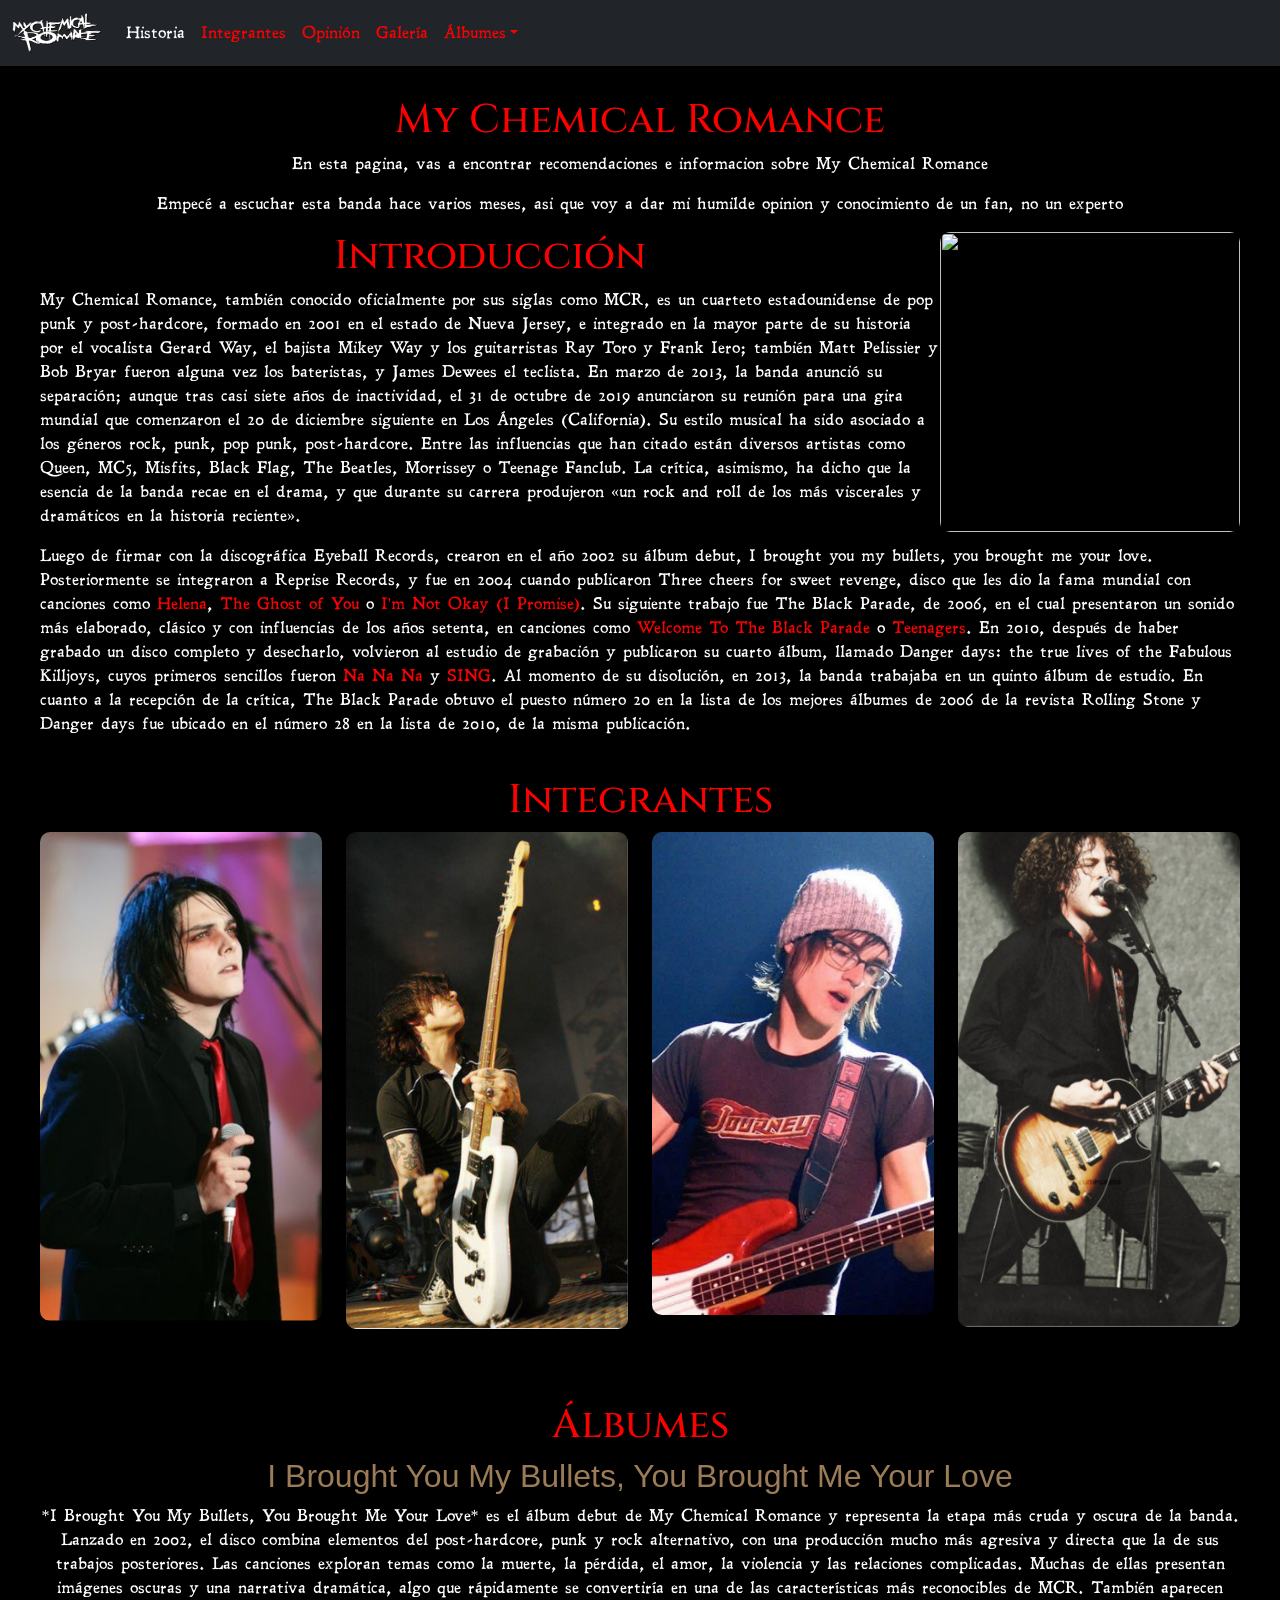
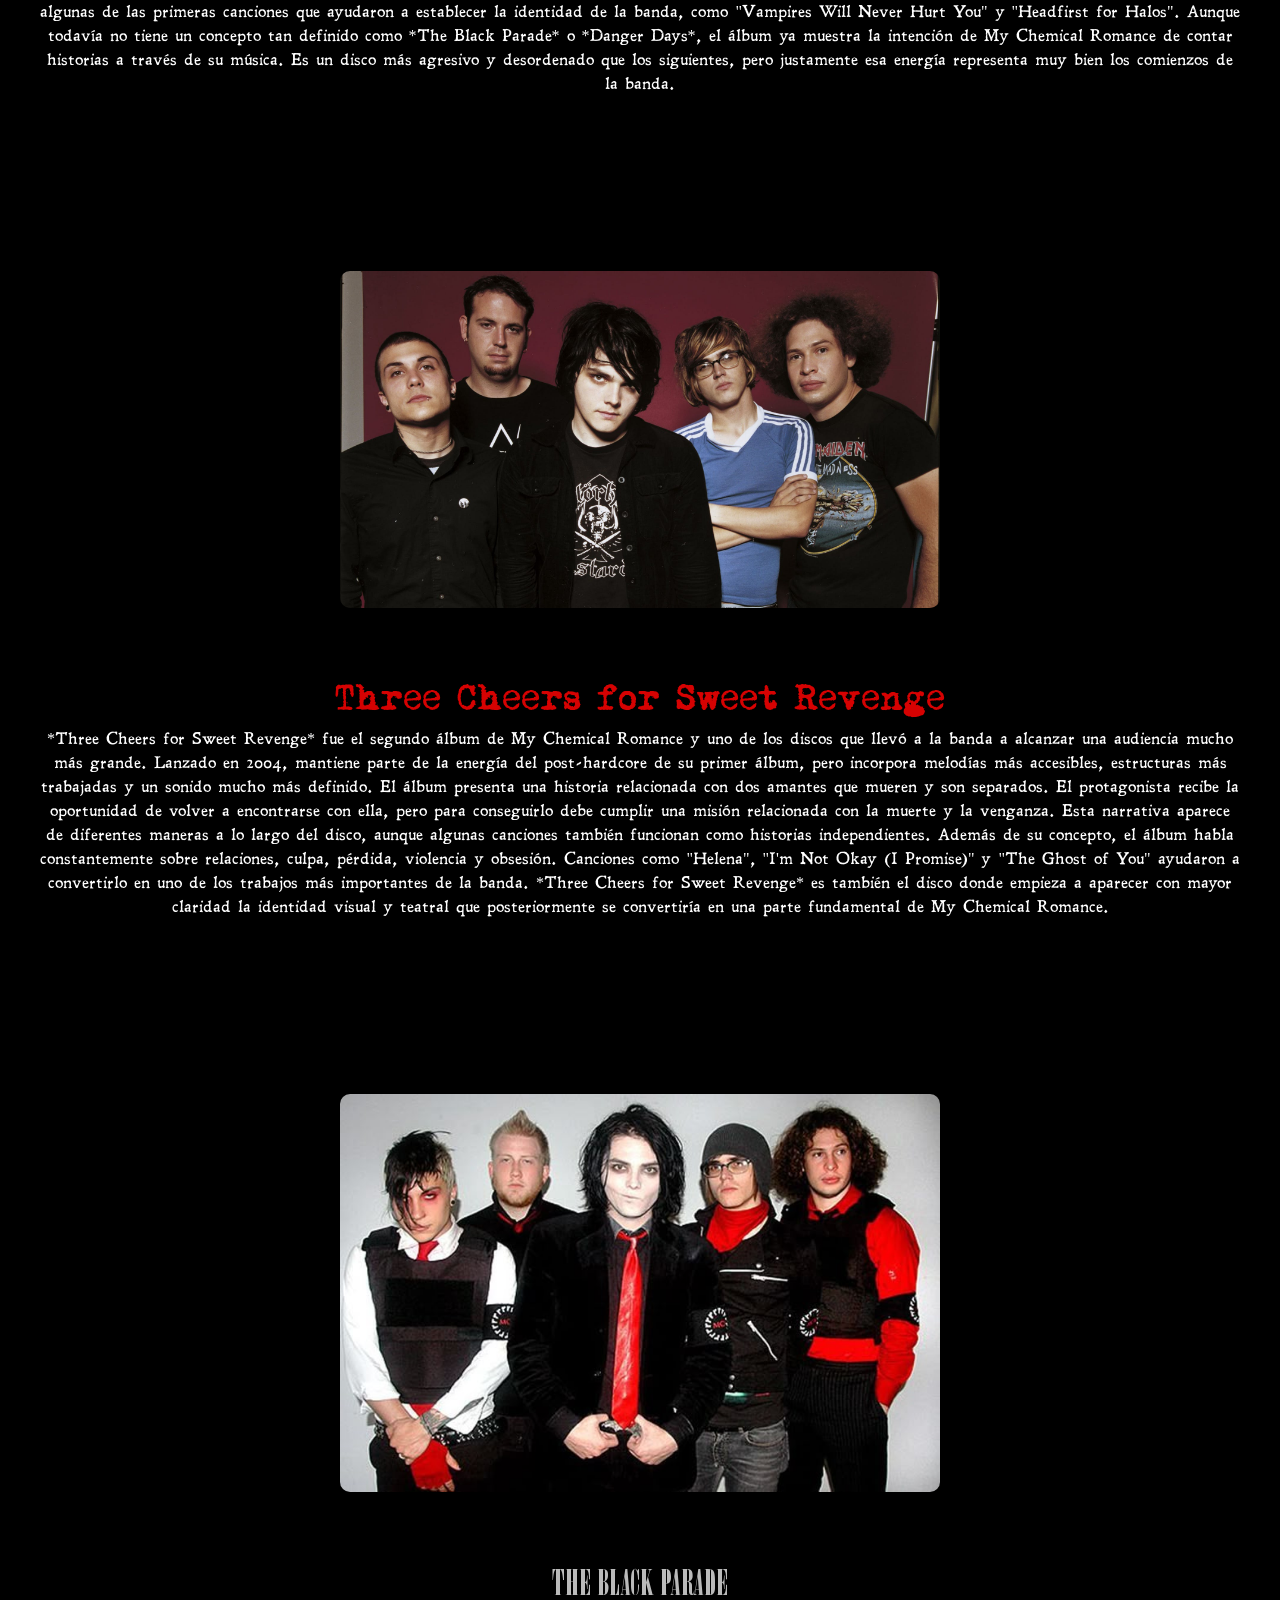
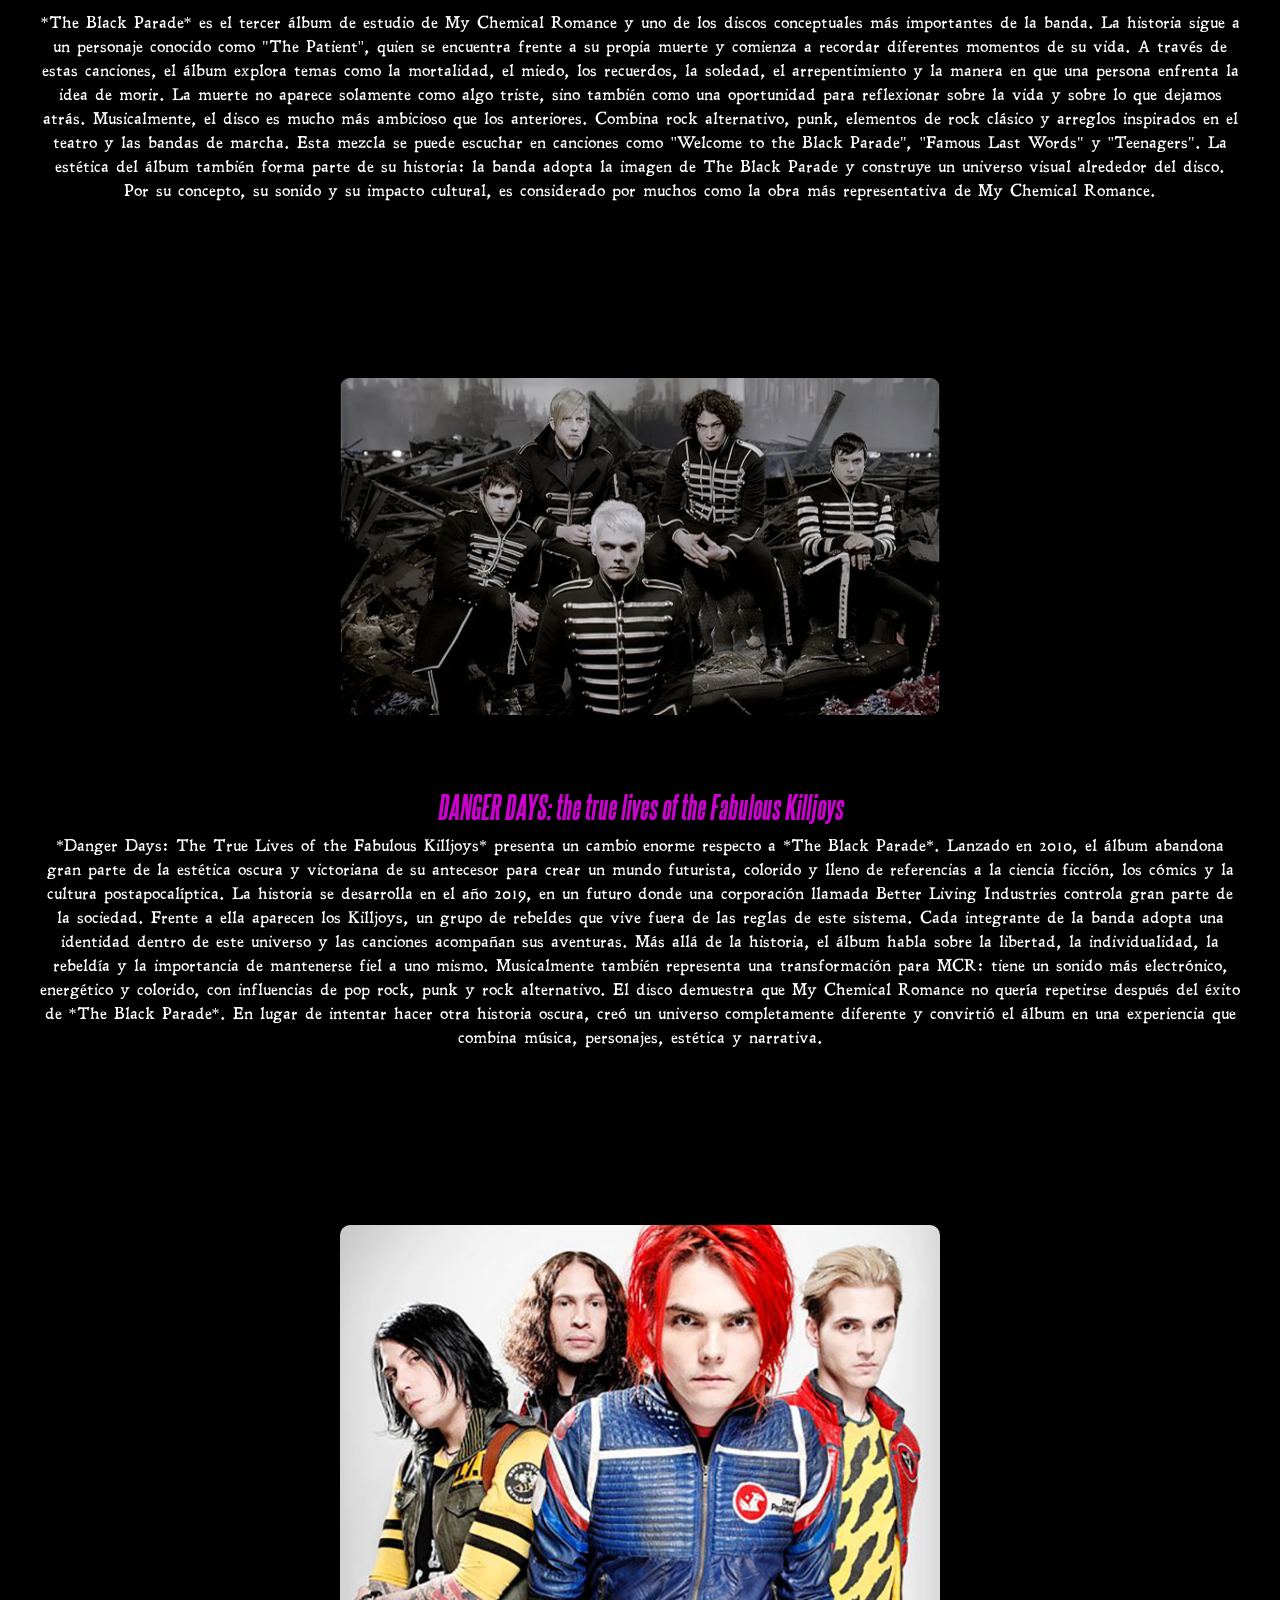
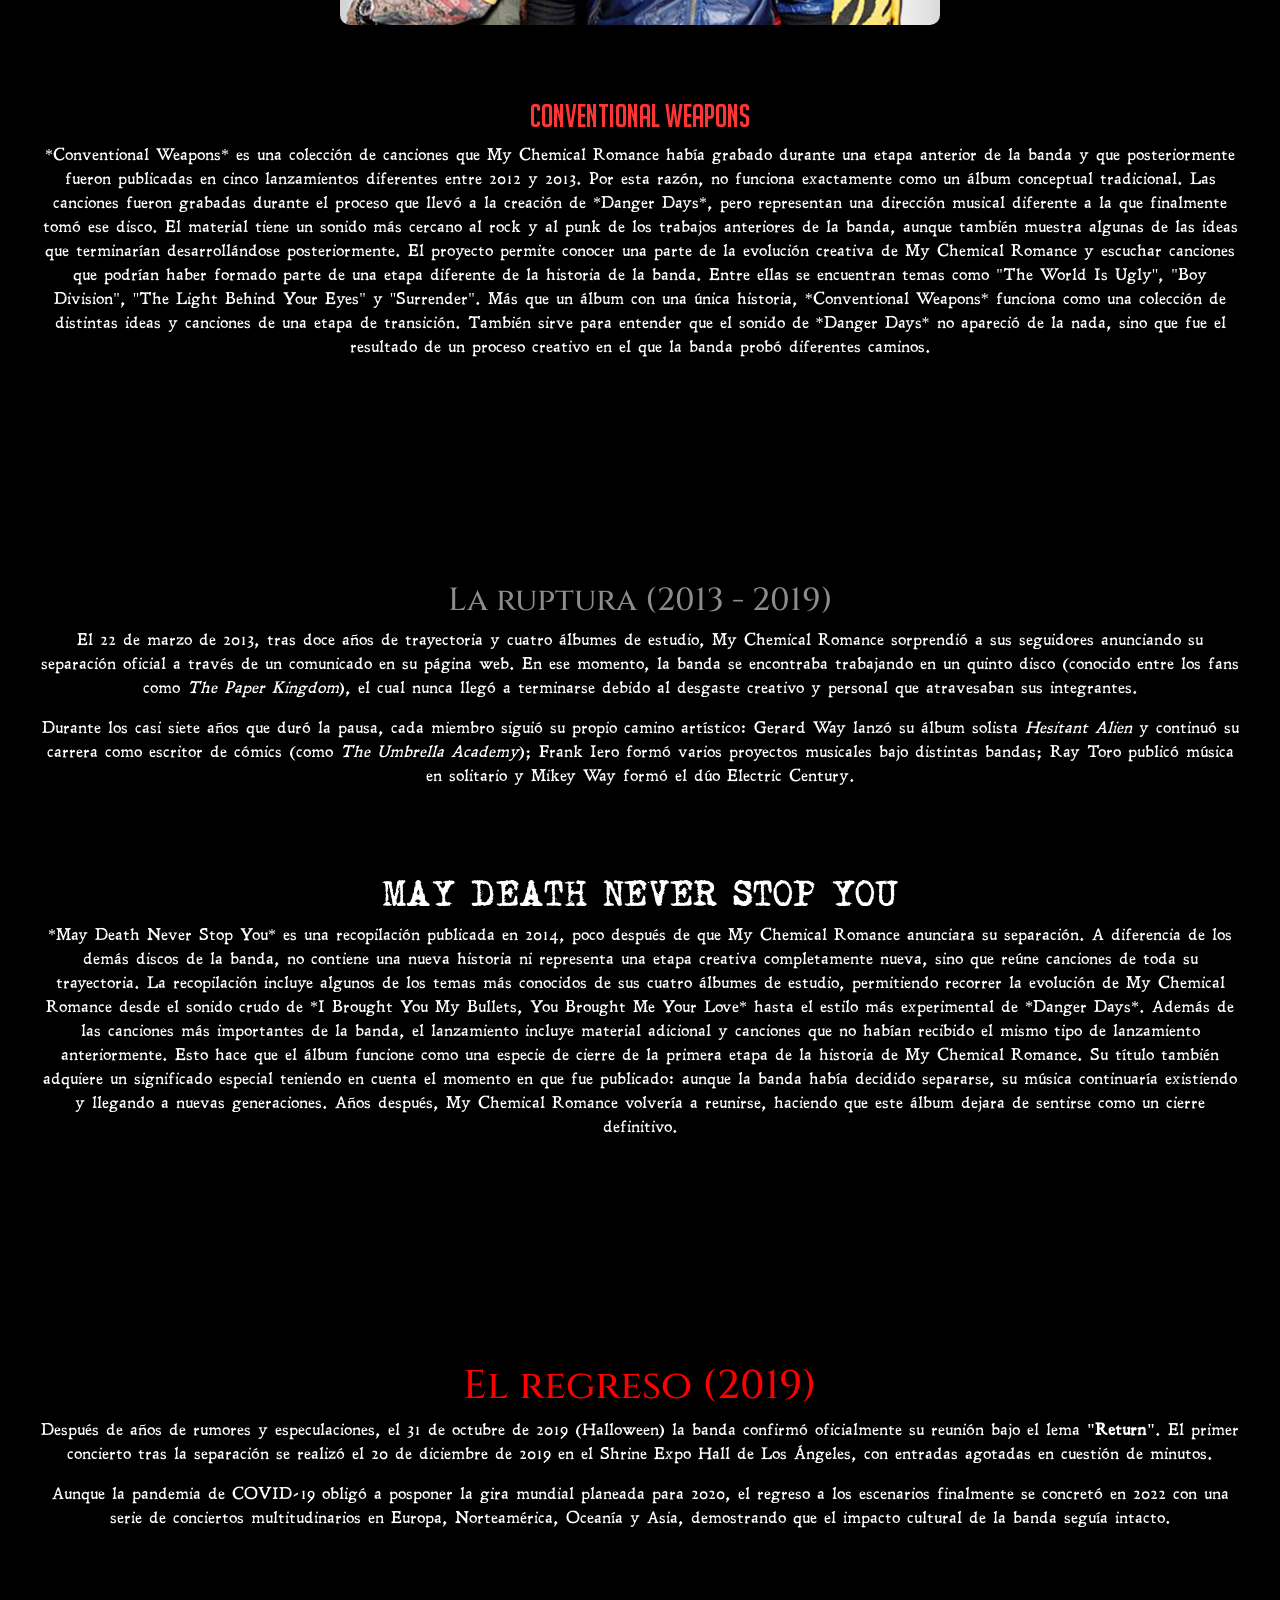
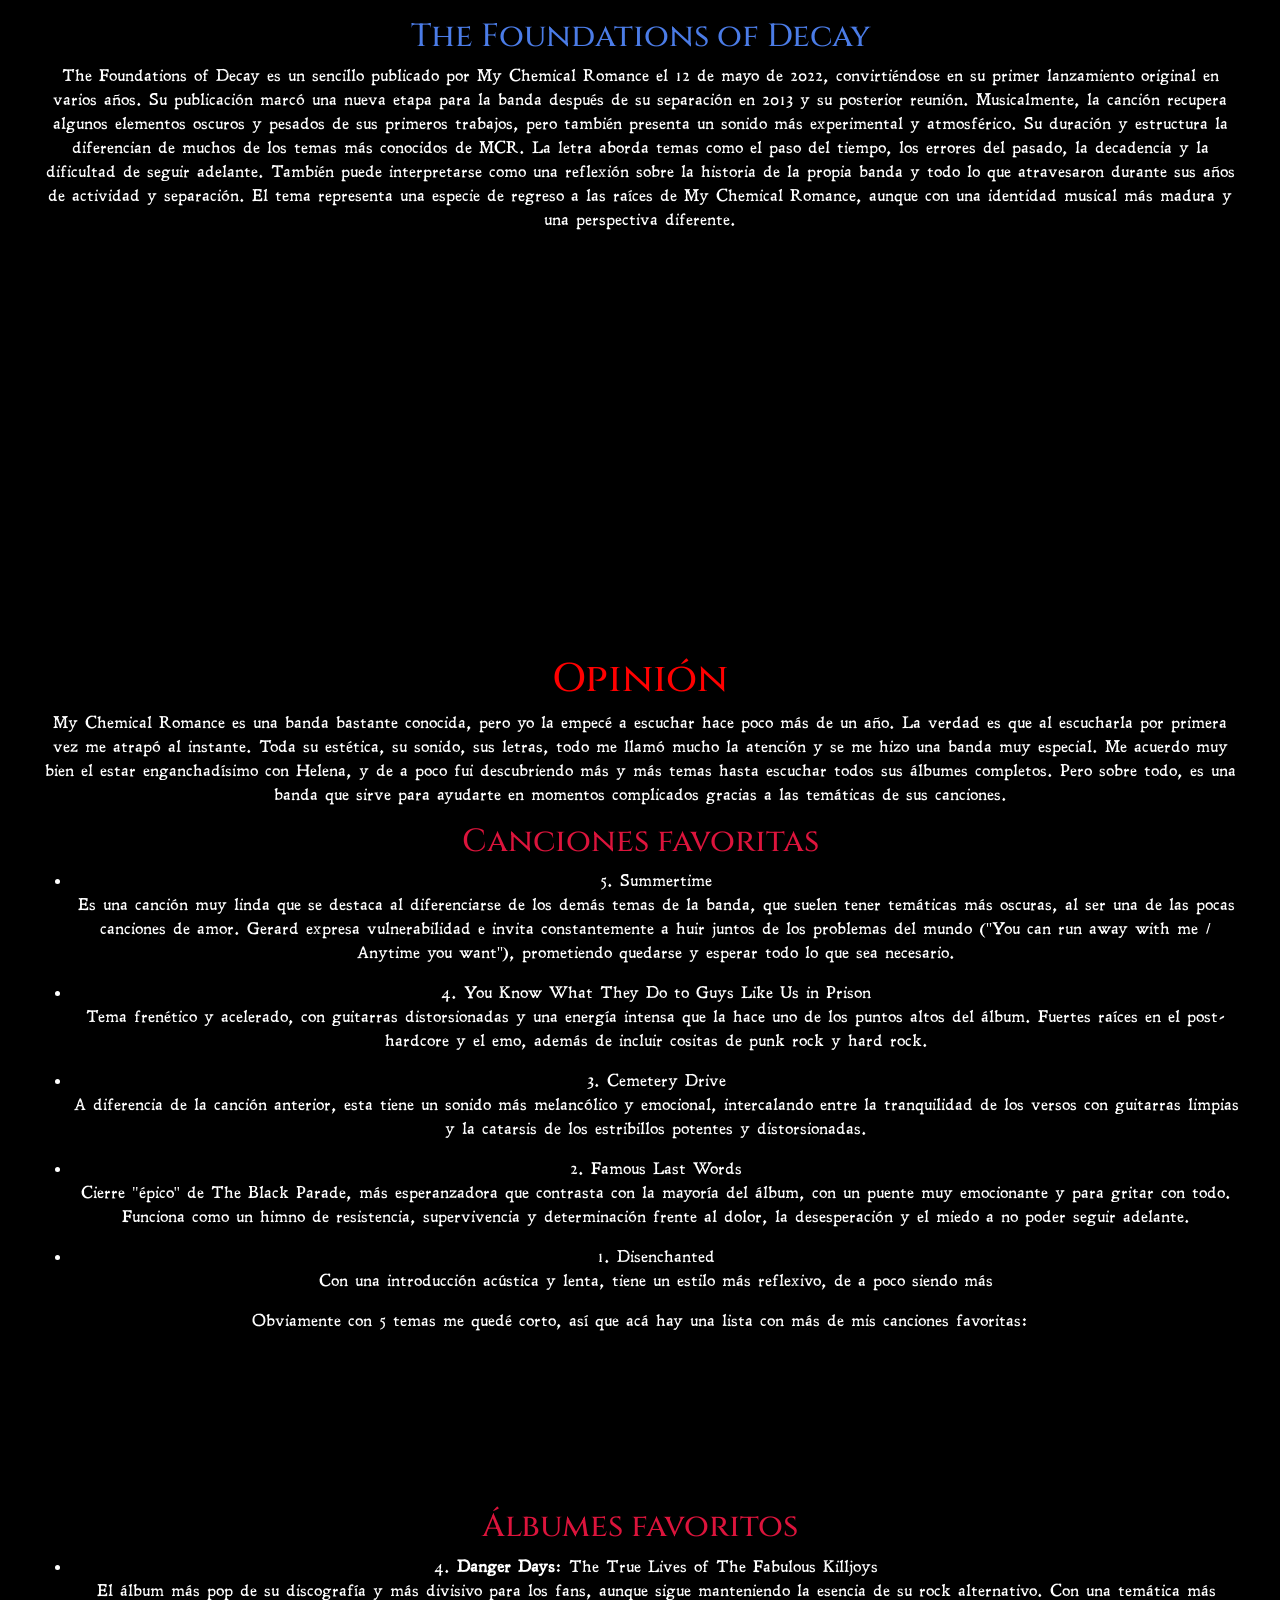
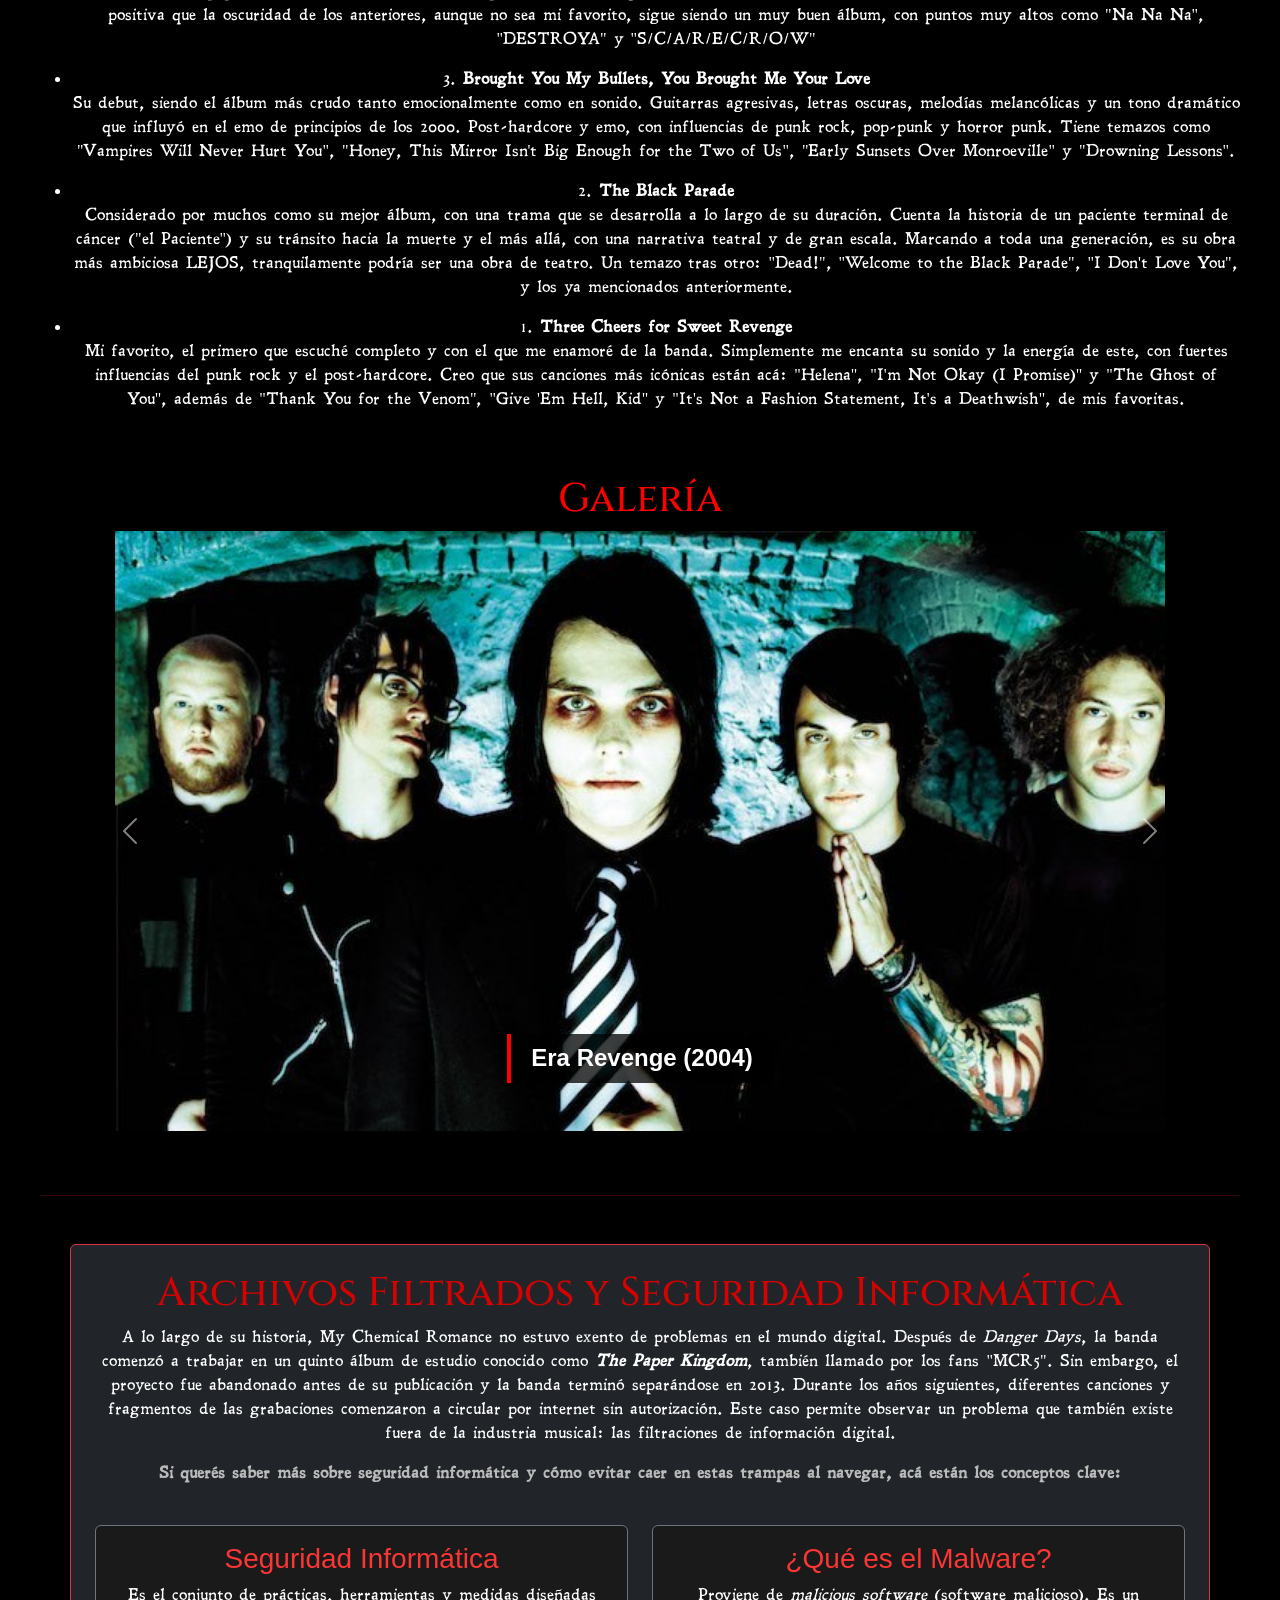
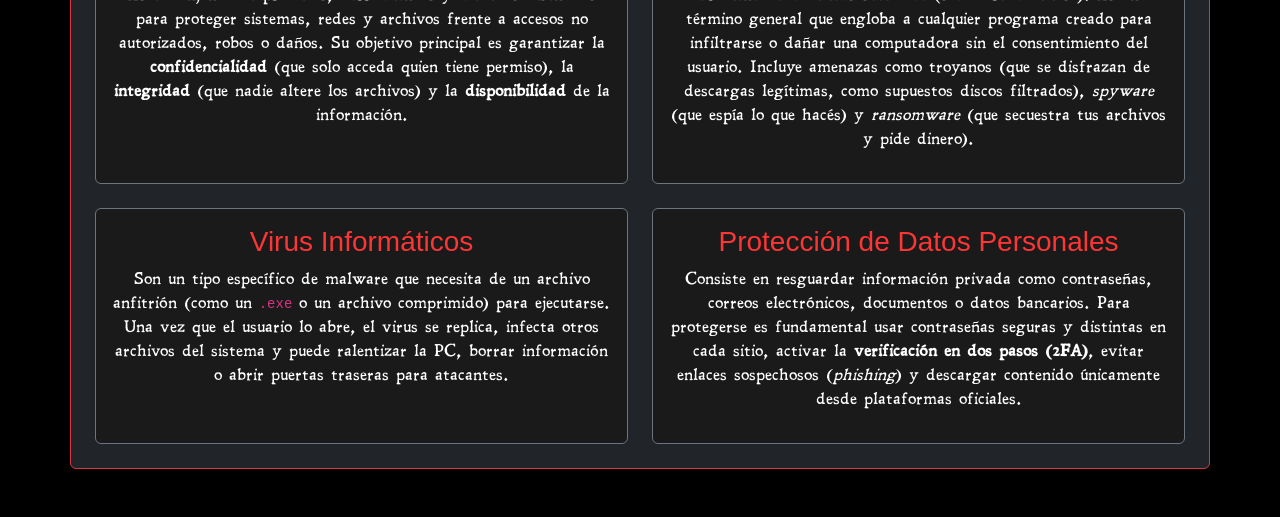
==== index.html @ 0683761c "Add files via upload" ====
<!DOCTYPE html>
<html>
<head>
<meta charset="UTF-8">
<meta name="viewport" content="width=device-width, initial-scale=1.0">

<link href="https://cdn.jsdelivr.net/npm/bootstrap@5.3.3/dist/css/bootstrap.min.css" rel="stylesheet">
<link href="https://fonts.googleapis.com/css2?family=Cinzel:wght@400;700&display=swap" rel="stylesheet">
<title>My Chemical Romance</title>
<link rel="icon" type="image/x-icon" href="img/logo3.png">
<link rel="stylesheet" href="styles.css">
</head>
<body>

<!----barra de navegacion---->
<nav
        class="navbar navbar-expand-md fixed-top navbar-dark bg-dark"
        aria-label="Fourth navbar example"
      >
        <div class="container-fluid">
          <a class="navbar-brand" href="#"><img src="img/logo.jpg" style="width:90px;height:40px;"></a>
          <button
            class="navbar-toggler"
            type="button"
            data-bs-toggle="collapse"
            data-bs-target="#navbarsExample04"
            aria-controls="navbarsExample04"
            aria-expanded="false"
            aria-label="Toggle navigation"
          >
            <span class="navbar-toggler-icon"></span>
          </button>
          <div class="collapse navbar-collapse" id="navbarsExample04">
            <ul class="navbar-nav me-auto mb-2 mb-md-0">
              <li class="nav-item">
                <a class="nav-link active" aria-current="page" href="#historia">Historia</a>
              </li>
               <li class="nav-item"><a class="nav-link" href="#int">Integrantes</a></li>
              <li class="nav-item"><a class="nav-link" href="#opinion">Opinión</a></li>
              <li class="nav-item"><a class="nav-link" href="#galeria">Galería</a></li>
              <li class="nav-item dropdown">
                <a
                  class="nav-link dropdown-toggle"
                  href="#album"
                  data-bs-toggle="dropdown"
                  aria-expanded="false"
                  >Álbumes</a
                >
                <ul class="dropdown-menu">
                  <li><a class="dropdown-item" href="#bul">Bullets</a></li>
                  <li><a class="dropdown-item" href="#rev">Revenge</a></li>
                  <li><a class="dropdown-item" href="#bp">The Black Parade</a></li>
                  <li><a class="dropdown-item" href="#dd">Danger Days</a></li>
                  <li><a class="dropdown-item" href="#cv">Conventional Weapons</a></li>
                  <li><a class="dropdown-item" href="#death">May Death Never Stop You</a></li>
                </ul>
              </li>
            </ul>

          </div>
        </div>
      </nav>

<!----final de barra---->

<h1>My Chemical Romance</h1>
<p>En esta pagina, vas a encontrar recomendaciones e informacion sobre My Chemical Romance</p>



<script src="https://cdn.jsdelivr.net/npm/bootstrap@5.3.3/dist/js/bootstrap.bundle.min.js"></script>

<p>Empecé a escuchar esta banda hace varios meses, asi que voy a dar mi humilde opinion y conocimiento de un fan, no un experto</p> 
<img src="https://preview.redd.it/which-my-chemical-romance-album-do-you-own-forgot-to-v0-s9mppebohtv91.jpg?width=640&crop=smart&auto=webp&s=fd753a6000b8be13d6964e0c53df8c898e518fb9" style="float:right;width:300px;height:300px;">
<h1 id="historia">Introducción</h1>
<p style="text-align:left;">My Chemical Romance, también conocido oficialmente por sus siglas como MCR, es un cuarteto estadounidense de pop punk y post-hardcore, formado en 2001 en el estado de Nueva Jersey, e integrado en la mayor parte de su historia por el vocalista Gerard Way, el bajista Mikey Way y los guitarristas Ray Toro y Frank Iero; también Matt Pelissier y Bob Bryar fueron alguna vez los bateristas, y James Dewees el teclista. En marzo de 2013, la banda anunció su separación; aunque tras casi siete años de inactividad, el 31 de octubre de 2019 anunciaron su reunión para una gira mundial que comenzaron el 20 de diciembre siguiente en Los Ángeles (California). Su estilo musical ha sido asociado a los géneros rock, punk, pop punk, post-hardcore. Entre las influencias que han citado están diversos artistas como Queen, MC5, Misfits, Black Flag, The Beatles, Morrissey o Teenage Fanclub. La crítica, asimismo, ha dicho que la esencia de la banda recae en el drama, y que durante su carrera produjeron «un rock and roll de los más viscerales y dramáticos en la historia reciente». </p>


<p style="text-align:left;">Luego de firmar con la discográfica Eyeball Records, crearon en el año 2002 su álbum debut, I brought you my bullets, you brought me your love. Posteriormente se integraron a Reprise Records, y fue en 2004 cuando publicaron Three cheers for sweet revenge, disco que les dio la fama mundial con canciones como <a href="https://youtu.be/UCCyoocDxBA?si=47VXBP_K6eJpt67p">Helena</a>, <a href="https://youtu.be/uCUpvTMis-Y?si=v81xT7OTTZZDtFCF">The Ghost of You</a> o <a href="https://youtu.be/dhZTNgAs4Fc?si=dIGrzVQaiuK-dVK-">I'm Not Okay (I Promise)</a>. Su siguiente trabajo fue The Black Parade, de 2006, en el cual presentaron un sonido más elaborado, clásico y con influencias de los años setenta, en canciones como <a href="https://youtu.be/RRKJiM9Njr8?si=SXAROdrE31xzfq9i">Welcome To The Black Parade</a> o <a href="https://youtu.be/k6EQAOmJrbw?si=L8VzkjE9A1qePpSo">Teenagers</a>. En 2010, después de haber grabado un disco completo y desecharlo, volvieron al estudio de grabación y publicaron su cuarto álbum, llamado Danger days: the true lives of the Fabulous Killjoys, cuyos primeros sencillos fueron <a href="https://youtu.be/1Y4_iPb-Ovw?si=ApLMjobOHz5vWY9e">Na Na Na</a> y <a href="https://youtu.be/hTgnDLWeeaM?si=MpHt1KSt_mrNtx6F">SING</a>. Al momento de su disolución, en 2013, la banda trabajaba en un quinto álbum de estudio.

En cuanto a la recepción de la crítica, The Black Parade obtuvo el puesto número 20 en la lista de los mejores álbumes de 2006 de la revista Rolling Stone y Danger days fue ubicado en el número 28 en la lista de 2010, de la misma publicación.</p>

<br>
<h1 id="int">Integrantes</h1>

<div class="row g-4">

    <!-- Gerard Way -->
    <div class="col-12 col-sm-6 col-lg-3">
        <a href="gerard.html">
            <div class="member-card">

                <img src="img/gerardok.png" alt="Gerard Way">
                    
                <div class="member-info">
                    <h3 style="color: white;">Gerard Way</h3>
                    <h4 style="color: red;">Vocalista</h4>
                    <p>
                        Fundador y vocalista principal de My Chemical Romance.
                        Su voz y presencia escénica son algunas de las características
                        más reconocibles de la banda.
                    </p>
                </div>

            </div>
        </a>
        
    </div>


    <!-- Frank Iero -->
    <div class="col-12 col-sm-6 col-lg-3">
        <a href="frank.html">

            <div class="member-card">

                <img src="img/frankok.png" alt="Frank Iero">

                <div class="member-info">
                    <h3 style="color: white;">Frank Iero</h3>
                    <h4 style="color: red;">Guitarrista rítmico y corista</h4>
                    <p>
                        Su estilo de guitarra le dio ese sonido punk/emo agresivo.
                        Es reconocido por su presencia escénica y por ser uno de los
                        miembros más involucrados en la estética punk de la banda.
                    </p>
                </div>

            </div>
        </a>
    </div>

    <!-- Mikey Way -->
    <div class="col-12 col-sm-6 col-lg-3">
        <a href="mikey.html">
            <div class="member-card">

                <img src="img/mikeyok.jpeg" alt="Mikey Way">

                <div class="member-info">
                    <h3 style="color: white;">Mikey Way</h3>
                    <h4 style="color: red;">Bajista</h4>
                    <p>
                        Bajista y miembro fundador de My Chemical Romance. Su bajo aporta la 
                        base rítmica de muchas de las canciones de la banda y acompañó su evolución
                        a través de los diferentes álbumes.
                    </p>
                </div>

            </div>
        </a>
    </div>

    <!-- Ray Toro -->
    <div class="col-12 col-sm-6 col-lg-3">
        <a href="ray.html">
            <div class="member-card">

                <img src="img/rayok.png" alt="Ray Toro">

                <div class="member-info">
                    <h3 style="color: white;">Ray Toro</h3>
                    <h4 style="color: red;">Guitarrista líder y corista</h4>
                    <p>
                        Guitarrista principal y corista de My Chemical Romance. 
                        Es reconocido por sus solos, su técnica y por aportar gran 
                        parte de las melodías y riffs característicos de la banda.
                    </p>
                </div>

            </div>
        </a>
    </div>

</div>
<br>
<br>
<br>

<h1 id="album">Álbumes</h1>
<h2 class="titulo-bullets" id="bul" style="color: #9C7C57;">I Brought You My Bullets, You Brought Me Your Love</h2>
<p>*I Brought You My Bullets, You Brought Me Your Love* es el álbum debut de My Chemical Romance y representa la etapa más cruda y oscura de la banda. Lanzado en 2002, el disco combina elementos del post-hardcore, punk y rock alternativo, con una producción mucho más agresiva y directa que la de sus trabajos posteriores.

Las canciones exploran temas como la muerte, la pérdida, el amor, la violencia y las relaciones complicadas. Muchas de ellas presentan imágenes oscuras y una narrativa dramática, algo que rápidamente se convertiría en una de las características más reconocibles de MCR. También aparecen algunas de las primeras canciones que ayudaron a establecer la identidad de la banda, como "Vampires Will Never Hurt You" y "Headfirst for Halos".

Aunque todavía no tiene un concepto tan definido como *The Black Parade* o *Danger Days*, el álbum ya muestra la intención de My Chemical Romance de contar historias a través de su música. Es un disco más agresivo y desordenado que los siguientes, pero justamente esa energía representa muy bien los comienzos de la banda.
</p>
<iframe data-testid="embed-iframe" style="border-radius:12px" src="https://open.spotify.com/embed/album/3VSl97ITIbXoFQvx2DQ605?utm_source=generator&si=9457ec6e8a604cf9" width="100%" height="152" frameBorder="0" allowfullscreen="" allow="autoplay; clipboard-write; encrypted-media; fullscreen; picture-in-picture" loading="lazy"></iframe>
<img src="img/bulletsera.jpg" style="width: 600px; height: auto;">
<br>
<br>
<br>
<h2 class="titulo-revenge" id="rev" style="color: #D60202;">Three Cheers for Sweet Revenge</h2>
<p>*Three Cheers for Sweet Revenge* fue el segundo álbum de My Chemical Romance y uno de los discos que llevó a la banda a alcanzar una audiencia mucho más grande. Lanzado en 2004, mantiene parte de la energía del post-hardcore de su primer álbum, pero incorpora melodías más accesibles, estructuras más trabajadas y un sonido mucho más definido.

El álbum presenta una historia relacionada con dos amantes que mueren y son separados. El protagonista recibe la oportunidad de volver a encontrarse con ella, pero para conseguirlo debe cumplir una misión relacionada con la muerte y la venganza. Esta narrativa aparece de diferentes maneras a lo largo del disco, aunque algunas canciones también funcionan como historias independientes.

Además de su concepto, el álbum habla constantemente sobre relaciones, culpa, pérdida, violencia y obsesión. Canciones como "Helena", "I'm Not Okay (I Promise)" y "The Ghost of You" ayudaron a convertirlo en uno de los trabajos más importantes de la banda.

*Three Cheers for Sweet Revenge* es también el disco donde empieza a aparecer con mayor claridad la identidad visual y teatral que posteriormente se convertiría en una parte fundamental de My Chemical Romance.
</p>
<iframe data-testid="embed-iframe" style="border-radius:12px" src="https://open.spotify.com/embed/album/3DuiGV3J09SUhvp8gqNx8h?utm_source=generator&si=7a3639ca30cf48fe" width="100%" height="152" frameBorder="0" allowfullscreen="" allow="autoplay; clipboard-write; encrypted-media; fullscreen; picture-in-picture" loading="lazy"></iframe>
<img src="img/revera.jpg" style="width: 600px; height: auto;">
<br>
<br>
<br>
<h2 class="titulo-black-parade" id="bp" style="color: #BABABA";>THE BLACK PARADE</h2>
<p>*The Black Parade* es el tercer álbum de estudio de My Chemical Romance y uno de los discos conceptuales más importantes de la banda. La historia sigue a un personaje conocido como "The Patient", quien se encuentra frente a su propia muerte y comienza a recordar diferentes momentos de su vida.

A través de estas canciones, el álbum explora temas como la mortalidad, el miedo, los recuerdos, la soledad, el arrepentimiento y la manera en que una persona enfrenta la idea de morir. La muerte no aparece solamente como algo triste, sino también como una oportunidad para reflexionar sobre la vida y sobre lo que dejamos atrás.

Musicalmente, el disco es mucho más ambicioso que los anteriores. Combina rock alternativo, punk, elementos de rock clásico y arreglos inspirados en el teatro y las bandas de marcha. Esta mezcla se puede escuchar en canciones como "Welcome to the Black Parade", "Famous Last Words" y "Teenagers".

La estética del álbum también forma parte de su historia: la banda adopta la imagen de The Black Parade y construye un universo visual alrededor del disco. Por su concepto, su sonido y su impacto cultural, es considerado por muchos como la obra más representativa de My Chemical Romance.
</p>
<iframe data-testid="embed-iframe" style="border-radius:12px" src="https://open.spotify.com/embed/album/0FZK97MXMm5mUQ8mtudjuK?utm_source=generator&si=1a9bd3a9e2d5470c" width="100%" height="152" frameBorder="0" allowfullscreen="" allow="autoplay; clipboard-write; encrypted-media; fullscreen; picture-in-picture" loading="lazy"></iframe>
<img src="img/tbpera.jpg" style="width: 600px; height: auto;">
<br>
<br>
<br>
<h2 class="titulo-danger-days" id="dd" style="color: #CE00D1;">DANGER DAYS: the true lives of the Fabulous Killjoys</h2>
<p>*Danger Days: The True Lives of the Fabulous Killjoys* presenta un cambio enorme respecto a *The Black Parade*. Lanzado en 2010, el álbum abandona gran parte de la estética oscura y victoriana de su antecesor para crear un mundo futurista, colorido y lleno de referencias a la ciencia ficción, los cómics y la cultura postapocalíptica.

La historia se desarrolla en el año 2019, en un futuro donde una corporación llamada Better Living Industries controla gran parte de la sociedad. Frente a ella aparecen los Killjoys, un grupo de rebeldes que vive fuera de las reglas de este sistema. Cada integrante de la banda adopta una identidad dentro de este universo y las canciones acompañan sus aventuras.

Más allá de la historia, el álbum habla sobre la libertad, la individualidad, la rebeldía y la importancia de mantenerse fiel a uno mismo. Musicalmente también representa una transformación para MCR: tiene un sonido más electrónico, energético y colorido, con influencias de pop rock, punk y rock alternativo.

El disco demuestra que My Chemical Romance no quería repetirse después del éxito de *The Black Parade*. En lugar de intentar hacer otra historia oscura, creó un universo completamente diferente y convirtió el álbum en una experiencia que combina música, personajes, estética y narrativa.
</p>
<iframe data-testid="embed-iframe" style="border-radius:12px" src="https://open.spotify.com/embed/album/2wPnKggTK3QhYAKL7Q0vvr?utm_source=generator&si=6f51d96cc5d84841" width="100%" height="152" frameBorder="0" allowfullscreen="" allow="autoplay; clipboard-write; encrypted-media; fullscreen; picture-in-picture" loading="lazy"></iframe>
<img src="img/ddera.jpg" style="width: 600px; height: auto;">
<br>
<br>
<br>
<h2 class="titulo-cv" id="cv" style="color: #FC3535;">Conventional Weapons</h2>
<p>*Conventional Weapons* es una colección de canciones que My Chemical Romance había grabado durante una etapa anterior de la banda y que posteriormente fueron publicadas en cinco lanzamientos diferentes entre 2012 y 2013. Por esta razón, no funciona exactamente como un álbum conceptual tradicional.

Las canciones fueron grabadas durante el proceso que llevó a la creación de *Danger Days*, pero representan una dirección musical diferente a la que finalmente tomó ese disco. El material tiene un sonido más cercano al rock y al punk de los trabajos anteriores de la banda, aunque también muestra algunas de las ideas que terminarían desarrollándose posteriormente.

El proyecto permite conocer una parte de la evolución creativa de My Chemical Romance y escuchar canciones que podrían haber formado parte de una etapa diferente de la historia de la banda. Entre ellas se encuentran temas como "The World Is Ugly", "Boy Division", "The Light Behind Your Eyes" y "Surrender".

Más que un álbum con una única historia, *Conventional Weapons* funciona como una colección de distintas ideas y canciones de una etapa de transición. También sirve para entender que el sonido de *Danger Days* no apareció de la nada, sino que fue el resultado de un proceso creativo en el que la banda probó diferentes caminos.
</p>
<iframe data-testid="embed-iframe" style="border-radius:12px" src="https://open.spotify.com/embed/playlist/5s5bl9uqnoGjmlrAz2w4cI?utm_source=generator&si=2bd11c9a94fb431e" width="100%" height="152" frameBorder="0" allowfullscreen="" allow="autoplay; clipboard-write; encrypted-media; fullscreen; picture-in-picture" loading="lazy"></iframe>
<br>
<br>
<br>

<h2 style="color: #8c8c8c;">La ruptura (2013 - 2019)</h2>
<p>El 22 de marzo de 2013, tras doce años de trayectoria y cuatro álbumes de estudio, My Chemical Romance sorprendió a sus seguidores anunciando su separación oficial a través de un comunicado en su página web. En ese momento, la banda se encontraba trabajando en un quinto disco (conocido entre los fans como <em>The Paper Kingdom</em>), el cual nunca llegó a terminarse debido al desgaste creativo y personal que atravesaban sus integrantes.</p>

<p>Durante los casi siete años que duró la pausa, cada miembro siguió su propio camino artístico: Gerard Way lanzó su álbum solista <em>Hesitant Alien</em> y continuó su carrera como escritor de cómics (como <em>The Umbrella Academy</em>); Frank Iero formó varios proyectos musicales bajo distintas bandas; Ray Toro publicó música en solitario y Mikey Way formó el dúo Electric Century.</p>
<br>
<br>
<br>

<h2 class="titulo-revenge" id="death" style="color: #FFFFFF;">MAY DEATH NEVER STOP YOU</h2>
<p>*May Death Never Stop You* es una recopilación publicada en 2014, poco después de que My Chemical Romance anunciara su separación. A diferencia de los demás discos de la banda, no contiene una nueva historia ni representa una etapa creativa completamente nueva, sino que reúne canciones de toda su trayectoria.

La recopilación incluye algunos de los temas más conocidos de sus cuatro álbumes de estudio, permitiendo recorrer la evolución de My Chemical Romance desde el sonido crudo de *I Brought You My Bullets, You Brought Me Your Love* hasta el estilo más experimental de *Danger Days*.

Además de las canciones más importantes de la banda, el lanzamiento incluye material adicional y canciones que no habían recibido el mismo tipo de lanzamiento anteriormente. Esto hace que el álbum funcione como una especie de cierre de la primera etapa de la historia de My Chemical Romance.

Su título también adquiere un significado especial teniendo en cuenta el momento en que fue publicado: aunque la banda había decidido separarse, su música continuaría existiendo y llegando a nuevas generaciones. Años después, My Chemical Romance volvería a reunirse, haciendo que este álbum dejara de sentirse como un cierre definitivo.
</p>
<iframe data-testid="embed-iframe" style="border-radius:12px" src="https://open.spotify.com/embed/album/1SIpLwZu1R69coxKMH06kw?utm_source=generator&si=ffa22805cea04aff" width="100%" height="152" frameBorder="0" allowfullscreen="" allow="autoplay; clipboard-write; encrypted-media; fullscreen; picture-in-picture" loading="lazy"></iframe>
<br>
<br>
<br>

<h1>El regreso (2019)</h1>
<p>Después de años de rumores y especulaciones, el 31 de octubre de 2019 (Halloween) la banda confirmó oficialmente su reunión bajo el lema <strong>"Return"</strong>. El primer concierto tras la separación se realizó el 20 de diciembre de 2019 en el Shrine Expo Hall de Los Ángeles, con entradas agotadas en cuestión de minutos.</p>

<p>Aunque la pandemia de COVID-19 obligó a posponer la gira mundial planeada para 2020, el regreso a los escenarios finalmente se concretó en 2022 con una serie de conciertos multitudinarios en Europa, Norteamérica, Oceanía y Asia, demostrando que el impacto cultural de la banda seguía intacto.</p>
<br>
<br>
<br>

<h2 style="color: #4b7ce7;">The Foundations of Decay</h2>
<p>The Foundations of Decay es un sencillo publicado por My Chemical Romance el 12 de mayo de 2022, convirtiéndose en su primer lanzamiento original en varios años. Su publicación marcó una nueva etapa para la banda después de su separación en 2013 y su posterior reunión.

Musicalmente, la canción recupera algunos elementos oscuros y pesados de sus primeros trabajos, pero también presenta un sonido más experimental y atmosférico. Su duración y estructura la diferencian de muchos de los temas más conocidos de MCR.

La letra aborda temas como el paso del tiempo, los errores del pasado, la decadencia y la dificultad de seguir adelante. También puede interpretarse como una reflexión sobre la historia de la propia banda y todo lo que atravesaron durante sus años de actividad y separación.

El tema representa una especie de regreso a las raíces de My Chemical Romance, aunque con una identidad musical más madura y una perspectiva diferente.</p>
<iframe data-testid="embed-iframe" style="border-radius:12px" src="https://open.spotify.com/embed/album/28SHC2Kn35Nl9yd94CbF3q?utm_source=generator&si=4979d34c82d549ba" width="100%" height="352" frameBorder="0" allowfullscreen="" allow="autoplay; clipboard-write; encrypted-media; fullscreen; picture-in-picture" loading="lazy"></iframe>
<br>
<br>
<br>
<h1 id="opinion">Opinión</h1>
<p>My Chemical Romance es una banda bastante conocida, pero yo la empecé a escuchar hace poco más de un año. La verdad es que al escucharla por primera vez me atrapó al instante. Toda su estética, su sonido, sus letras, todo me llamó mucho la atención y se me hizo una banda muy especial. Me acuerdo muy bien el estar enganchadísimo con Helena, y de a poco fui descubriendo más y más temas hasta escuchar todos sus álbumes completos. Pero sobre todo, es una banda que sirve para ayudarte en momentos complicados gracias a las temáticas de sus canciones.</p>
<h2>Canciones favoritas</h2>
<ul>
    <li>5. Summertime</li>
    <p>Es una canción muy linda que se destaca al diferenciarse de los demás temas de la banda, que suelen tener temáticas más oscuras, al ser una de las pocas canciones de amor. Gerard expresa vulnerabilidad e invita constantemente a huir juntos de los problemas del mundo ("You can run away with me / Anytime you want"), prometiendo quedarse y esperar todo lo que sea necesario.</p>
    <li>4. You Know What They Do to Guys Like Us in Prison</li>
    <p>Tema frenético y acelerado, con guitarras distorsionadas y una energía intensa que la hace uno de los puntos altos del álbum. Fuertes raíces en el post-hardcore y el emo, además de incluir cositas de punk rock y hard rock. </p>
    <li>3. Cemetery Drive</li>
    <p>A diferencia de la canción anterior, esta tiene un sonido más melancólico y emocional, intercalando entre la tranquilidad de los versos con guitarras limpias y la catarsis de los estribillos potentes y distorsionadas.</p>
    <li>2. Famous Last Words</li>
    <p>Cierre "épico" de The Black Parade, más esperanzadora que contrasta con la mayoría del álbum, con un puente muy emocionante y para gritar con todo. Funciona como un himno de resistencia, supervivencia y determinación frente al dolor, la desesperación y el miedo a no poder seguir adelante.</p>
    <li>1. Disenchanted</li>
    <p>Con una introducción acústica y lenta, tiene un estilo más reflexivo, de a poco siendo más </p>

    
</ul>
<p>Obviamente con 5 temas me quedé corto, así que acá hay una lista con más de mis canciones favoritas:</p>
<iframe data-testid="embed-iframe" style="border-radius:12px" src="https://open.spotify.com/embed/playlist/2FKBsZNuIwoH0NlIjEkYzK?utm_source=generator&si=2e95df264f544ac6" width="100%" height="152" frameBorder="0" allowfullscreen="" allow="autoplay; clipboard-write; encrypted-media; fullscreen; picture-in-picture" loading="lazy"></iframe>
<h2>Álbumes favoritos</h2>
<ul>
    <li>4. <strong>Danger Days</strong>: The True Lives of The Fabulous Killjoys</li>
    <p>El álbum más pop de su discografía y más divisivo para los fans, aunque sigue manteniendo la esencia de su rock alternativo. Con una temática más positiva que la oscuridad de los anteriores, aunque no sea mi favorito, sigue siendo un muy buen álbum, con puntos muy altos como "Na Na Na", "DESTROYA" y "S/C/A/R/E/C/R/O/W"</p>
    <li>3. <strong>Brought You My Bullets, You Brought Me Your Love</strong></li>
    <p>Su debut, siendo el álbum más crudo tanto emocionalmente como en sonido. Guitarras agresivas, letras oscuras, melodías melancólicas y un tono dramático que influyó en el emo de principios de los 2000. Post-hardcore y emo, con influencias de punk rock, pop-punk y horror punk. Tiene temazos como "Vampires Will Never Hurt You", "Honey, This Mirror Isn't Big Enough for the Two of Us", "Early Sunsets Over Monroeville" y "Drowning Lessons".</p>
    <li>2. <strong>The Black Parade</strong></li>
    <p>Considerado por muchos como su mejor álbum, con una trama que se desarrolla a lo largo de su duración. Cuenta la historia de un paciente terminal de cáncer ("el Paciente") y su tránsito hacia la muerte y el más allá, con una narrativa teatral y de gran escala. Marcando a toda una generación, es su obra más ambiciosa LEJOS, tranquilamente podría ser una obra de teatro. Un temazo tras otro: "Dead!", "Welcome to the Black Parade", "I Don't Love You", y los ya mencionados anteriormente.</p>
    <li>1. <strong>Three Cheers for Sweet Revenge</strong></li>
    <p>Mi favorito, el primero que escuché completo y con el que me enamoré de la banda. Simplemente me encanta su sonido y la energía de este, con fuertes influencias del punk rock y el post-hardcore. Creo que sus canciones más icónicas están acá: "Helena", "I'm Not Okay (I Promise)" y "The Ghost of You", además de "Thank You for the Venom", "Give 'Em Hell, Kid" y "It's Not a Fashion Statement, It's a Deathwish", de mis favoritas.</p>
</ul>
<br>
<br>
<h1 id="galeria">Galería</h1>
<div id="miCarousel" class="carousel slide" data-bs-ride="carousel" data-bs-interval="5000">
<div class="carousel-inner">

<div class="carousel-item active">
<img src="img/img3.jpg" class="d-block w-100" alt="Imagen 3">
<div class="carousel-caption">
<h3>Era Revenge (2004)</h3>
</div>
</div>

<div class="carousel-item">
<img src="img/img2.jpg" class="d-block w-100" alt="Imagen 2">
<div class="carousel-caption">
<h3>La banda en 2005</h3>
</div>
</div>

<div class="carousel-item">
<img src="https://indiehoy.com/wp-content/uploads/2019/11/my-chemical-romance.jpg" class="d-block w-100" alt="Imagen 1">
<div class="carousel-caption">
<h3>The Black Parade (2006)</h3>
</div>
</div>

<div class="carousel-item">
<img src="img/img4.jpg" class="d-block w-100" alt="Imagen 4">
<div class="carousel-caption">
<h3>2007</h3>
</div>
</div>

<div class="carousel-item">
<img src="https://encrypted-tbn0.gstatic.com/images?q=tbn:ANd9GcRvunB-9BPcij_w8erQCytBD3LZK_yx6H44f2FuWMKLvQ0xY_eR4-zNbWgM&s=10" class="d-block w-100" alt="Imagen 4">
<div class="carousel-caption">
<h3>Era de Danger Days</h3>
</div>
</div>


<div class="carousel-item">
<img src="https://www.clarin.com/2025/06/23/BRjp_0Eqv_2000x1500__1.jpg" class="d-block w-100" alt="Imagen 4">
<div class="carousel-caption">
<h3>Su regreso en 2019</h3>
</div>
</div>



<div class="carousel-item">
<img src="https://xpn.org/wp-content/uploads/2025/08/MCR-29.jpg" class="d-block w-100" alt="Imagen 4">
<div class="carousel-caption">
<h3>Recital de su gira "Long Live The Black Parade" 2026</h3>
</div>
</div>

</div>
<button class="carousel-control-prev" type="button"
        data-bs-target="#miCarousel" data-bs-slide="prev">

    <span class="carousel-control-prev-icon"></span>

</button>

<button class="carousel-control-next" type="button"
        data-bs-target="#miCarousel" data-bs-slide="next">

    <span class="carousel-control-next-icon"></span>

</button>
</div>
<br>
<br>
<hr style="border-color: #D60202;">

<div class="container my-5 p-4 bg-dark text-white border border-danger rounded" id="seguridad">
  <h1 style="color: #D60202;">Archivos Filtrados y Seguridad Informática</h1>
  
  <p>
    A lo largo de su historia, My Chemical Romance no estuvo exento de problemas en el mundo digital. Después de <em>Danger Days</em>, la banda comenzó a trabajar en un quinto álbum de estudio conocido como <strong><em>The Paper Kingdom</em></strong>, también llamado por los fans "MCR5".

Sin embargo, el proyecto fue abandonado antes de su publicación y la banda terminó separándose en 2013. Durante los años siguientes, diferentes canciones y fragmentos de las grabaciones comenzaron a circular por internet sin autorización.

Este caso permite observar un problema que también existe fuera de la industria musical: las filtraciones de información digital.
  </p>

  <p style="color: #BABABA;">
    <strong>Si querés saber más sobre seguridad informática y cómo evitar caer en estas trampas al navegar, acá están los conceptos clave:</strong>
  </p>

  <div class="row g-4 mt-2">
    <!-- Seguridad Informática -->
    <div class="col-12 col-md-6">
      <div class="p-3 border border-secondary rounded h-100" style="background-color: #1a1a1a;">
        <h3 style="color: #FC3535;">Seguridad Informática</h3>
        <p>
          Es el conjunto de prácticas, herramientas y medidas diseñadas para proteger sistemas, redes y archivos frente a accesos no autorizados, robos o daños. Su objetivo principal es garantizar la <strong>confidencialidad</strong> (que solo acceda quien tiene permiso), la <strong>integridad</strong> (que nadie altere los archivos) y la <strong>disponibilidad</strong> de la información.
        </p>
      </div>
    </div>

    <!-- Malware -->
    <div class="col-12 col-md-6">
      <div class="p-3 border border-secondary rounded h-100" style="background-color: #1a1a1a;">
        <h3 style="color: #FC3535;">¿Qué es el Malware?</h3>
        <p>
          Proviene de <em>malicious software</em> (software malicioso). Es un término general que engloba a cualquier programa creado para infiltrarse o dañar una computadora sin el consentimiento del usuario. Incluye amenazas como troyanos (que se disfrazan de descargas legítimas, como supuestos discos filtrados), <em>spyware</em> (que espía lo que hacés) y <em>ransomware</em> (que secuestra tus archivos y pide dinero).
        </p>
      </div>
    </div>

    <!-- Virus -->
    <div class="col-12 col-md-6">
      <div class="p-3 border border-secondary rounded h-100" style="background-color: #1a1a1a;">
        <h3 style="color: #FC3535;">Virus Informáticos</h3>
        <p>
          Son un tipo específico de malware que necesita de un archivo anfitrión (como un <code>.exe</code> o un archivo comprimido) para ejecutarse. Una vez que el usuario lo abre, el virus se replica, infecta otros archivos del sistema y puede ralentizar la PC, borrar información o abrir puertas traseras para atacantes.
        </p>
      </div>
    </div>

    <!-- Protección de Datos Personales -->
    <div class="col-12 col-md-6">
      <div class="p-3 border border-secondary rounded h-100" style="background-color: #1a1a1a;">
        <h3 style="color: #FC3535;">Protección de Datos Personales</h3>
        <p>
          Consiste en resguardar información privada como contraseñas, correos electrónicos, documentos o datos bancarios. Para protegerse es fundamental usar contraseñas seguras y distintas en cada sitio, activar la <strong>verificación en dos pasos (2FA)</strong>, evitar enlaces sospechosos (<em>phishing</em>) y descargar contenido únicamente desde plataformas oficiales.
        </p>
      </div>
    </div>
  </div>
</div>
</body>
</html>
---- styles.css ----
@font-face {
    font-family: "titulo";
    src: url("https://fonts.googleapis.com/css2?family=Cinzel:wght@400;700&display=swap") format("truetype");
}
@font-face {
    font-family: "MCRFont";
    src: url('./fonts/Leander.ttf') format("truetype");
}
@font-face {
    font-family: "bullets";
    src: url('./fonts/bullets.ttf') format("truetype");
}
@font-face {
    font-family: "revenge";
    src: url('./fonts/cheers.ttf') format("truetype");
}
@font-face {
    font-family: "parade";
    src: url('./fonts/tbp.ttf') format("truetype");
}
@font-face {
    font-family: "dd";
    src: url('./fonts/dd.ttf') format("truetype");
}
@font-face {
    font-family: "cv";
    src: url('./fonts/cv.ttf') format("truetype");
}
.titulo-pag {
    font-family: "titulo", sans-serif;
}
.titulo-bullets {
    font-family: "bullets", sans-serif;
}
.titulo-revenge {
    font-family: "revenge", sans-serif;
}

.titulo-black-parade {
    font-family: "parade", sans-serif;
}

.titulo-danger-days {
    font-family: "dd", sans-serif;
}
.titulo-cv {
    font-family: "cv", sans-serif;
}
.carousel-item img{
height: 600px;
width: 100%;
object-fit: contain;
background-color: black;
}
.carousel-caption h3 {
    display: inline-block;
    background-color: rgba(0, 0, 0, 0.75);
    color: white !important;
    padding: 10px 20px;
    border-left: 4px solid red;
    font-size: 24px;
    font-weight: bold;
}
a:link {
  color: red;
  background-color: transparent;
  text-decoration: none;
}
h1{
    font-family:'Cinzel', serif;
}
h2{
    font-family:'Cinzel', serif;
    color: crimson;
}
p {
    font-family: "MCRFont";
}
a:visited {
  color: red;
  background-color: transparent;
  text-decoration: none;
}

a:hover {
  color: yellow;
  background-color: transparent;
  text-decoration: underline;
}

a:active {
  color: orange;
  background-color: transparent;
  text-decoration: underline;
}
body {
margin:40px;
padding-top: 56px;
background-color: black;
font-family: Arial;
text-align: center;
}
h1 {
color: red;
}
p {
color: white;
}
img {
max-width: 100%;
width: 300px;
border-radius: 10px;
height: auto;
display: block;
margin: 0 auto;
}
.member-card {
    position: relative;
    overflow: hidden;
    transition: transform 0.3s ease;
}

.member-card:hover {
    transform: scale(1.05);
}

.member-info {
    position: absolute;
    bottom: 0;
    left: 0;
    right: 0;
    padding: 10px;
    background: rgba(0, 0, 0, 0.85);
    transform: translateY(100%);
    transition: transform 0.3s ease;
}

.member-card:hover .member-info {
    transform: translateY(0);
}

.contenedor {
    display: flex;
    justify-content: center;
}

li {
    color: white;
    font-family: "MCRFont";
}
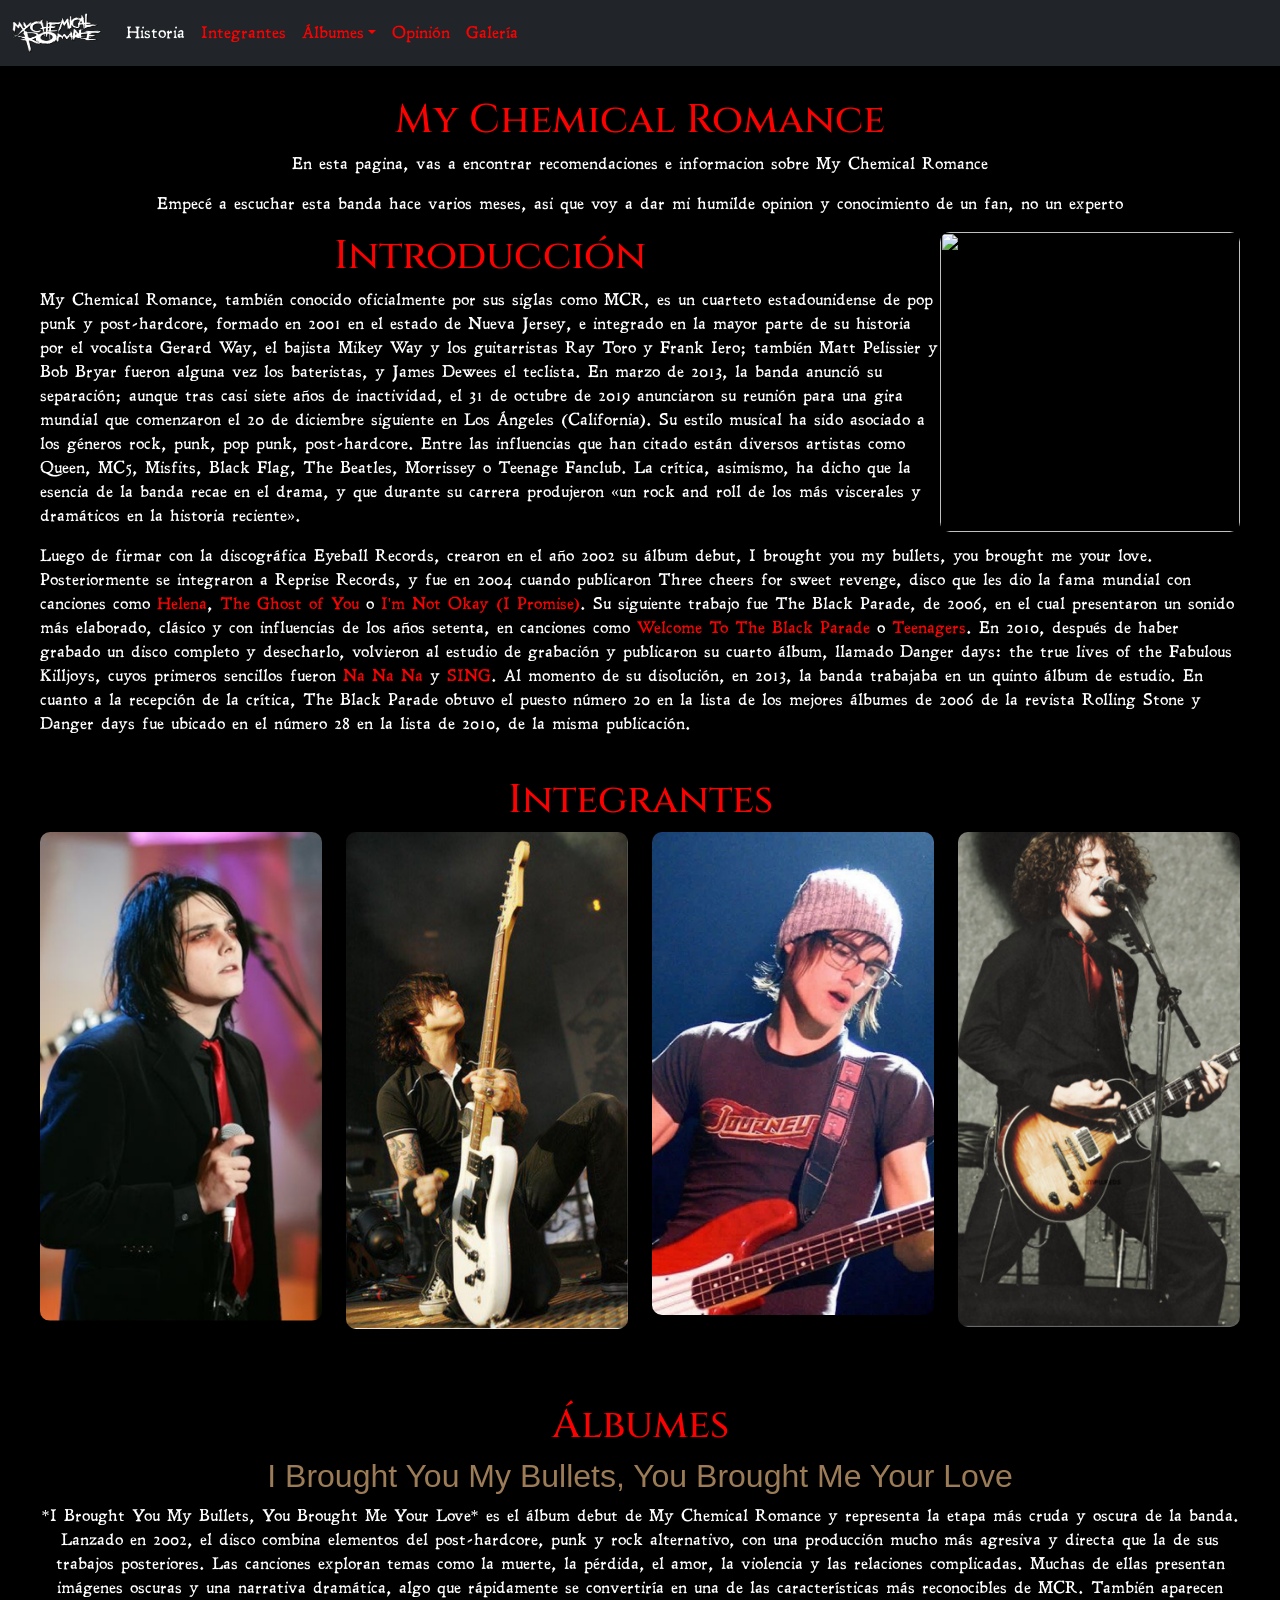
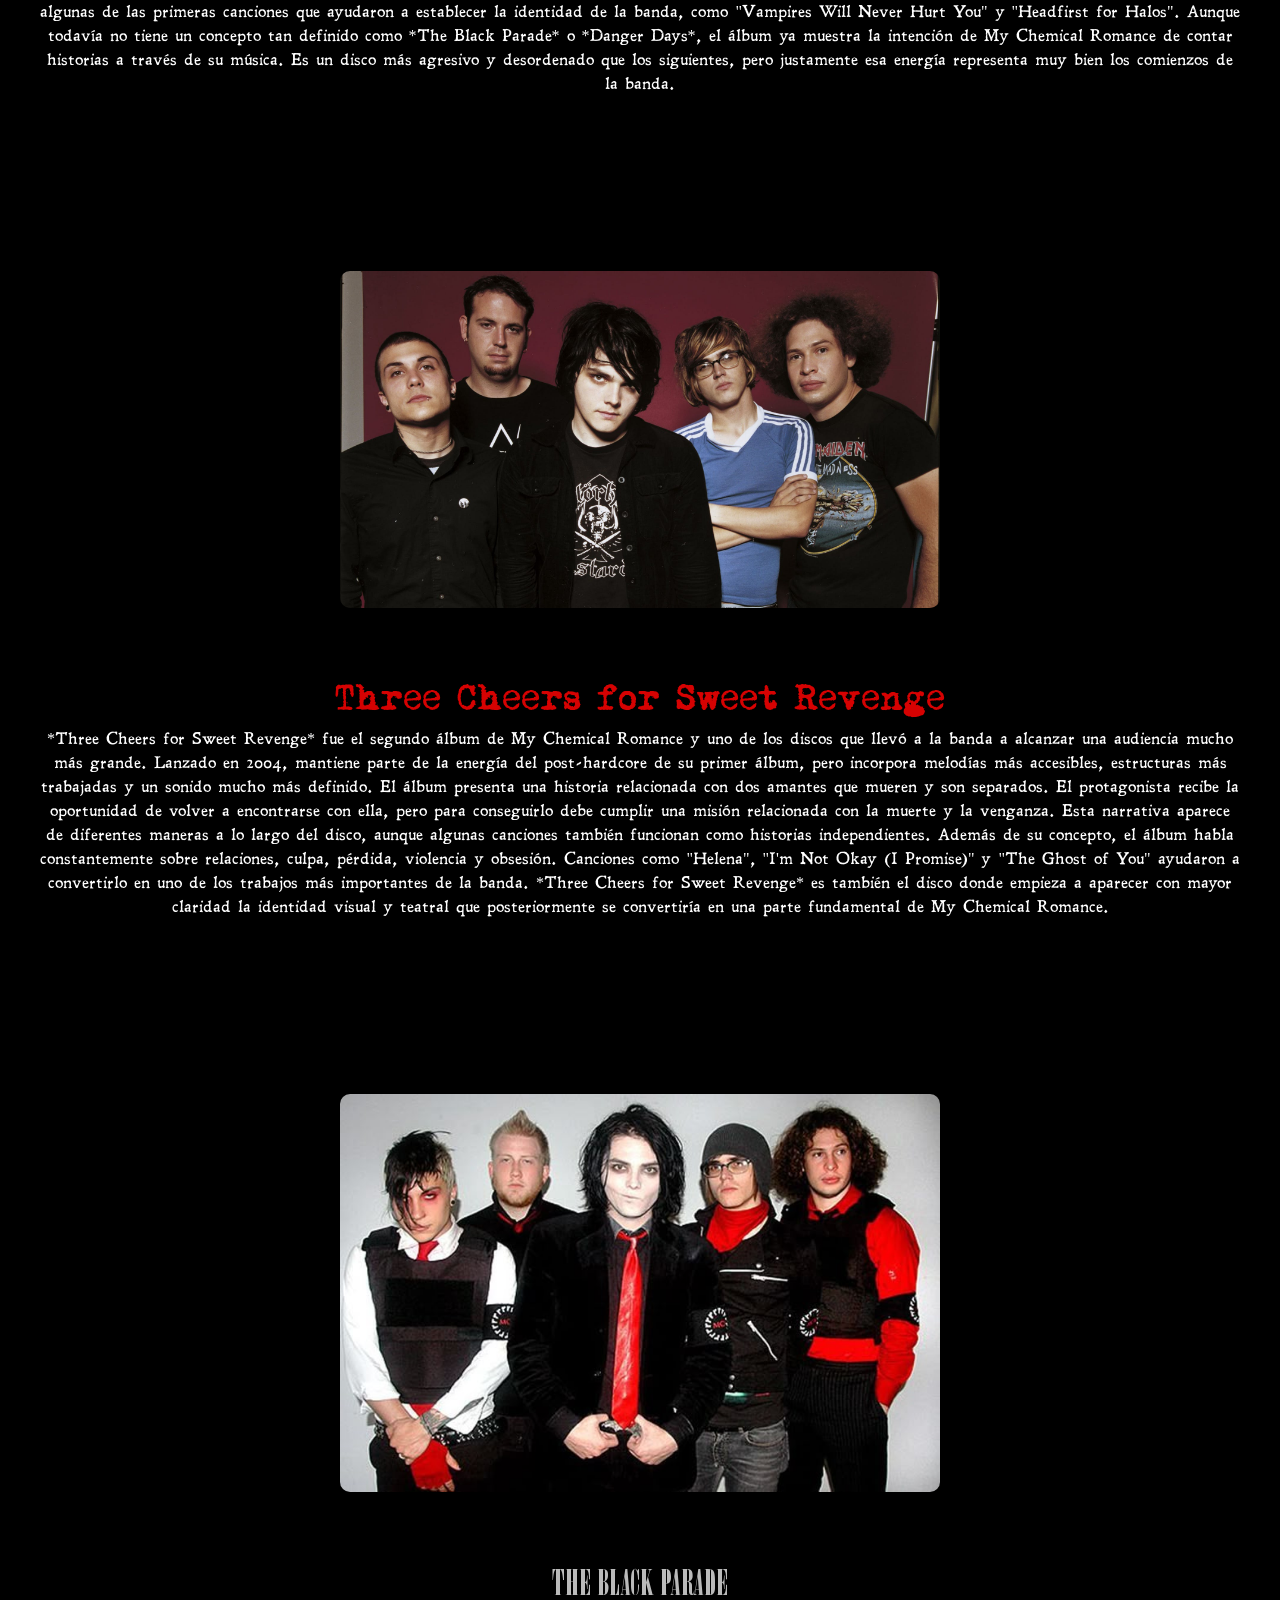
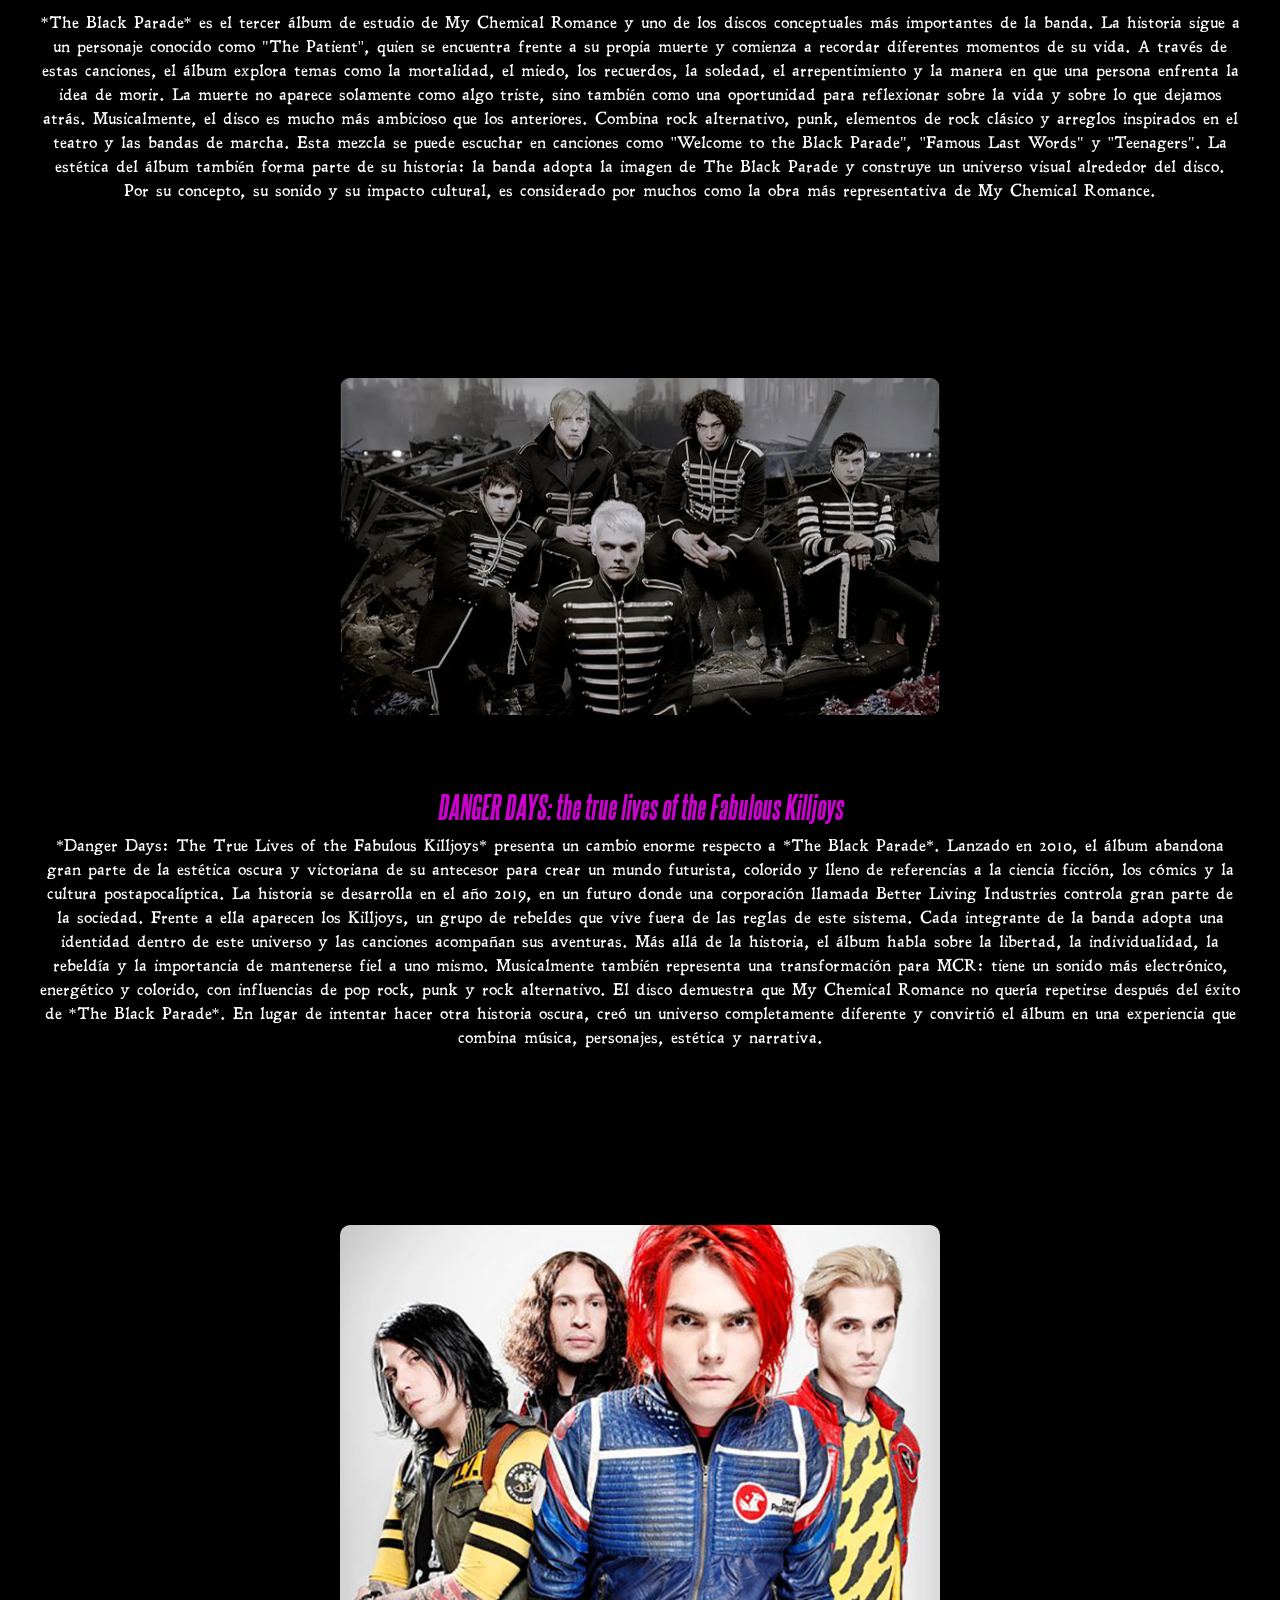
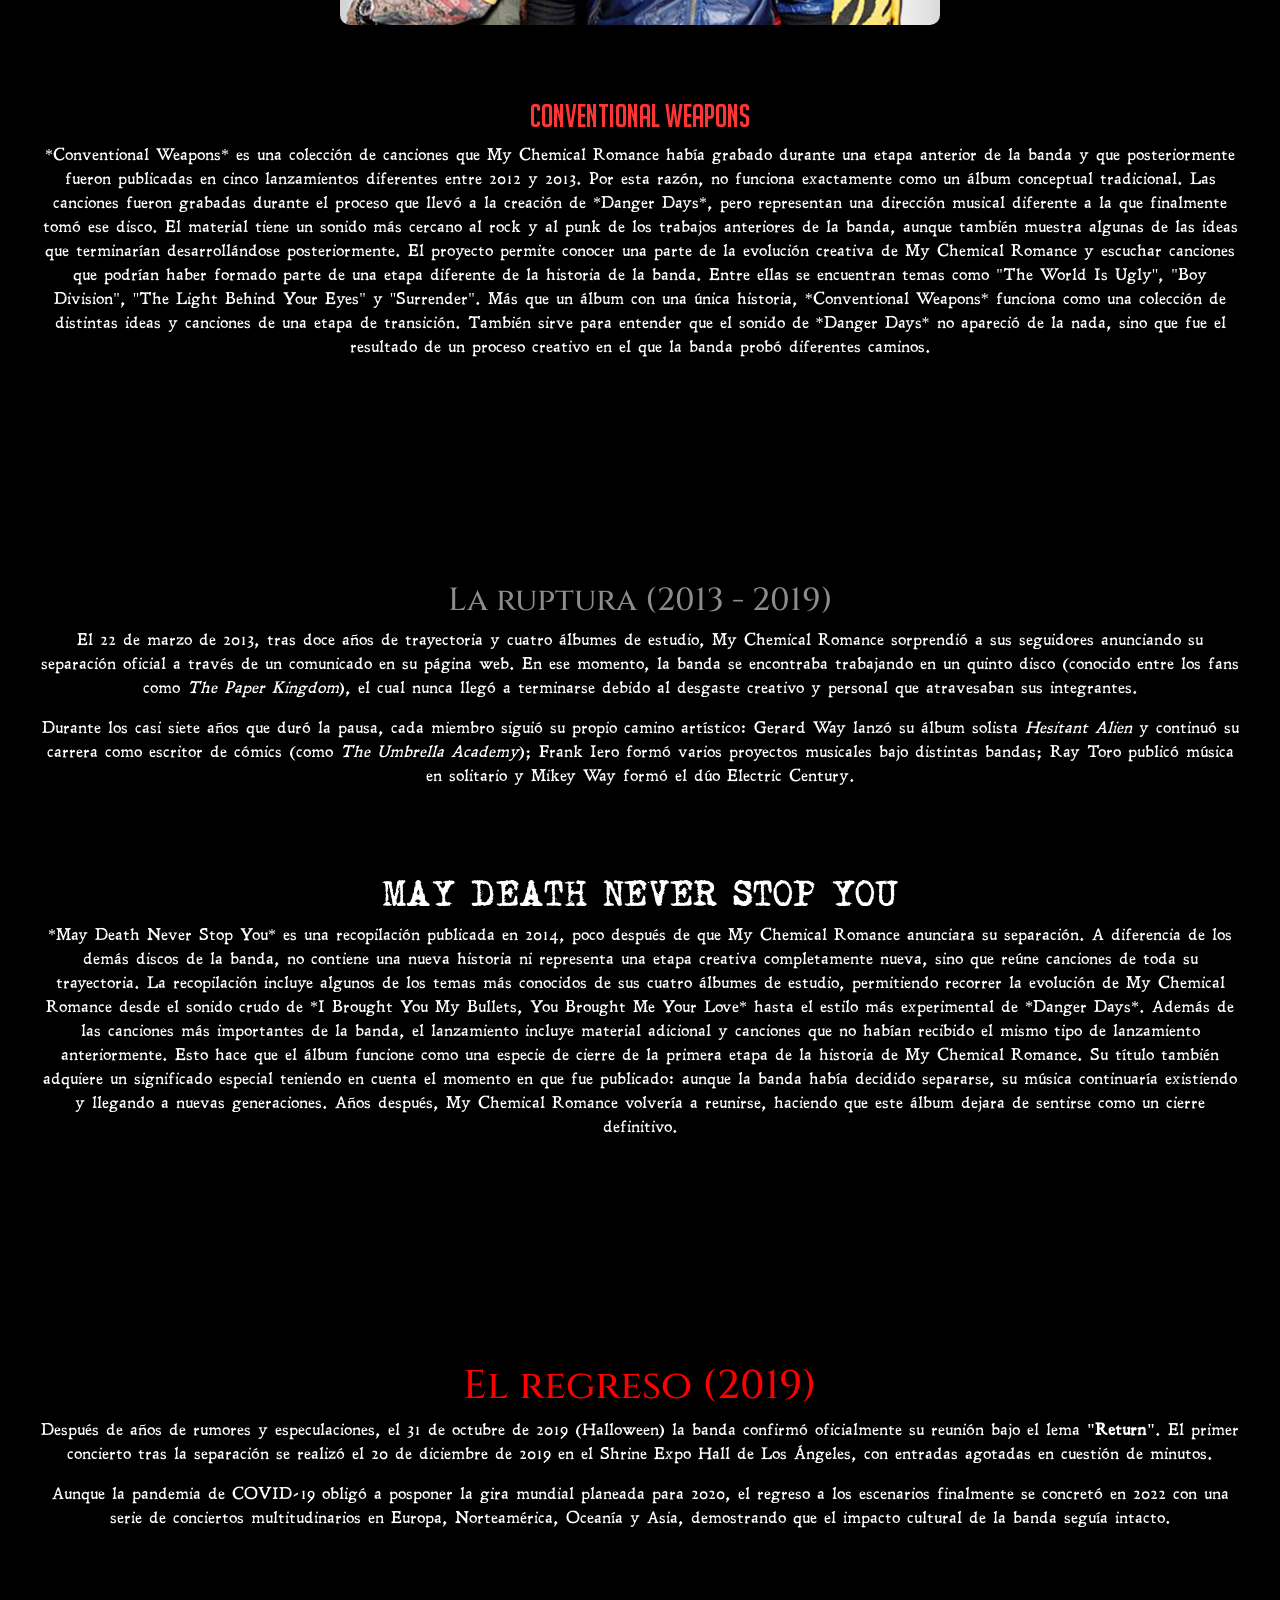
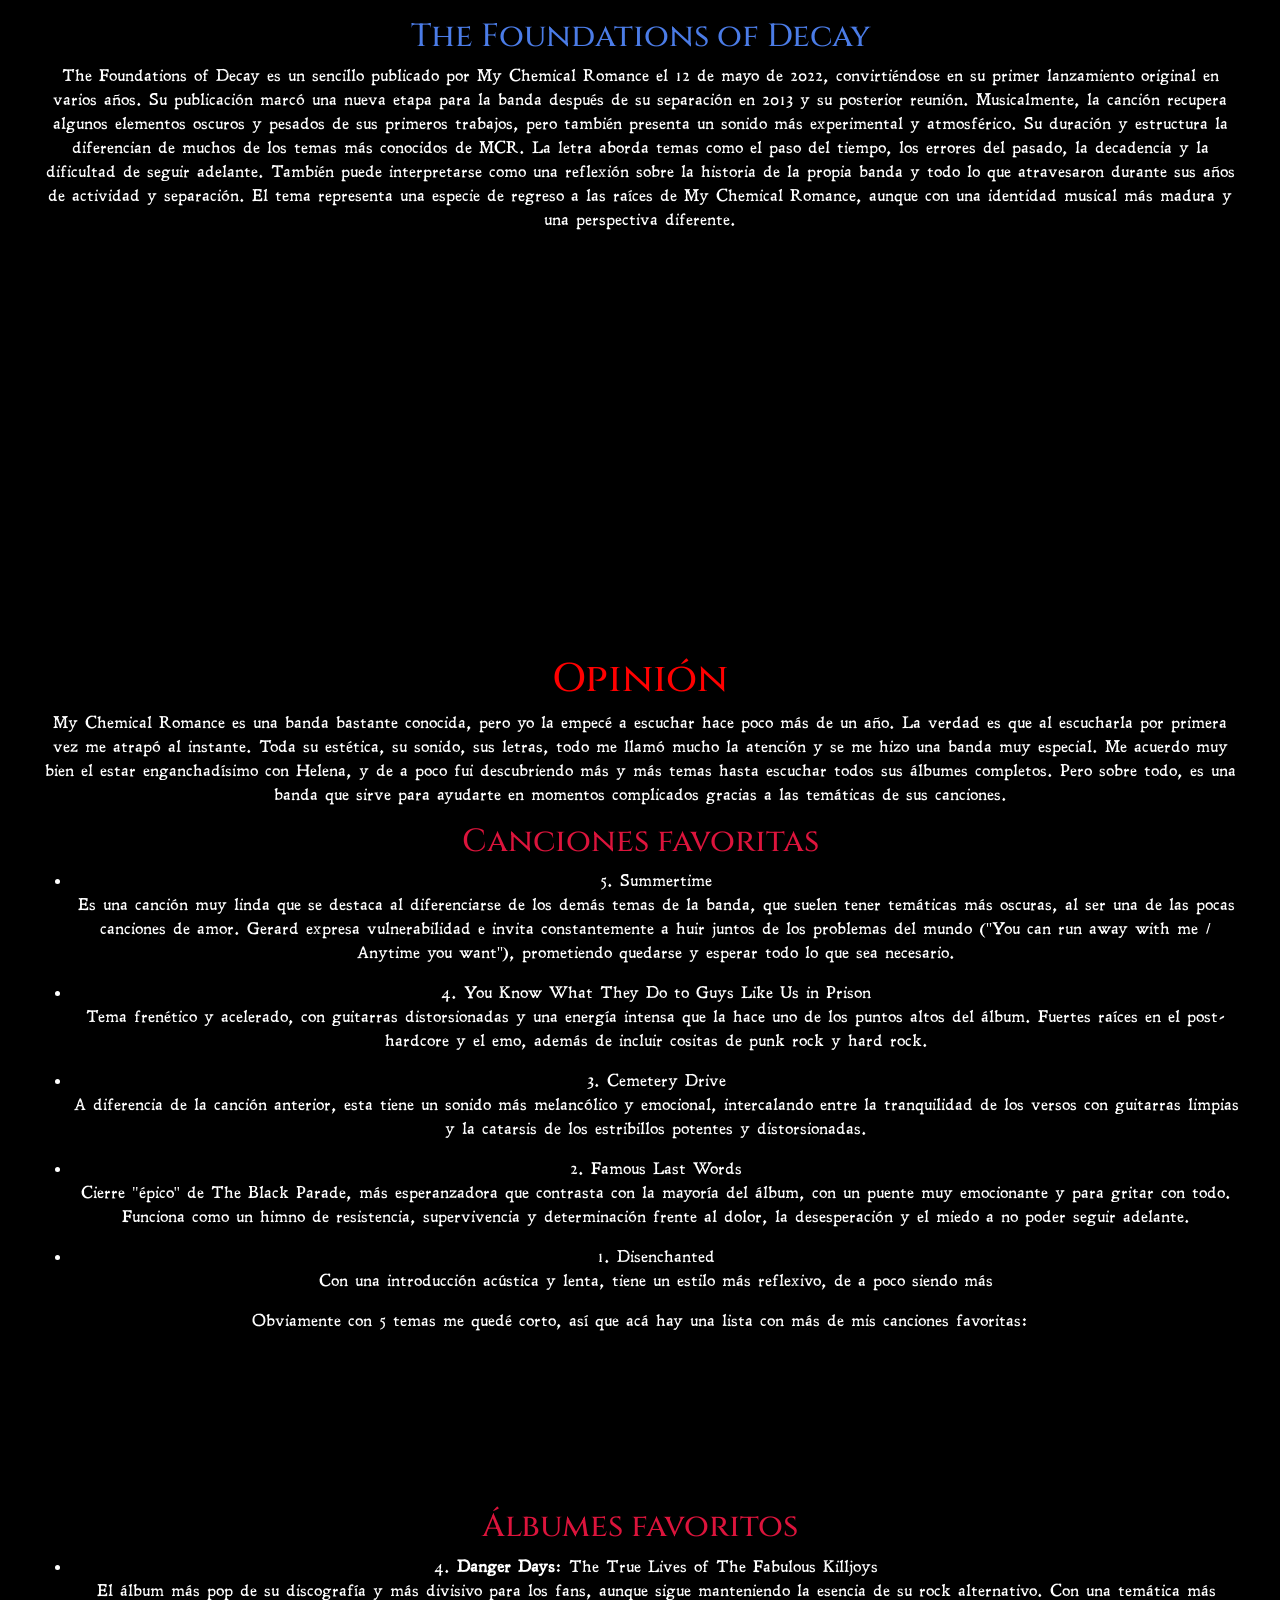
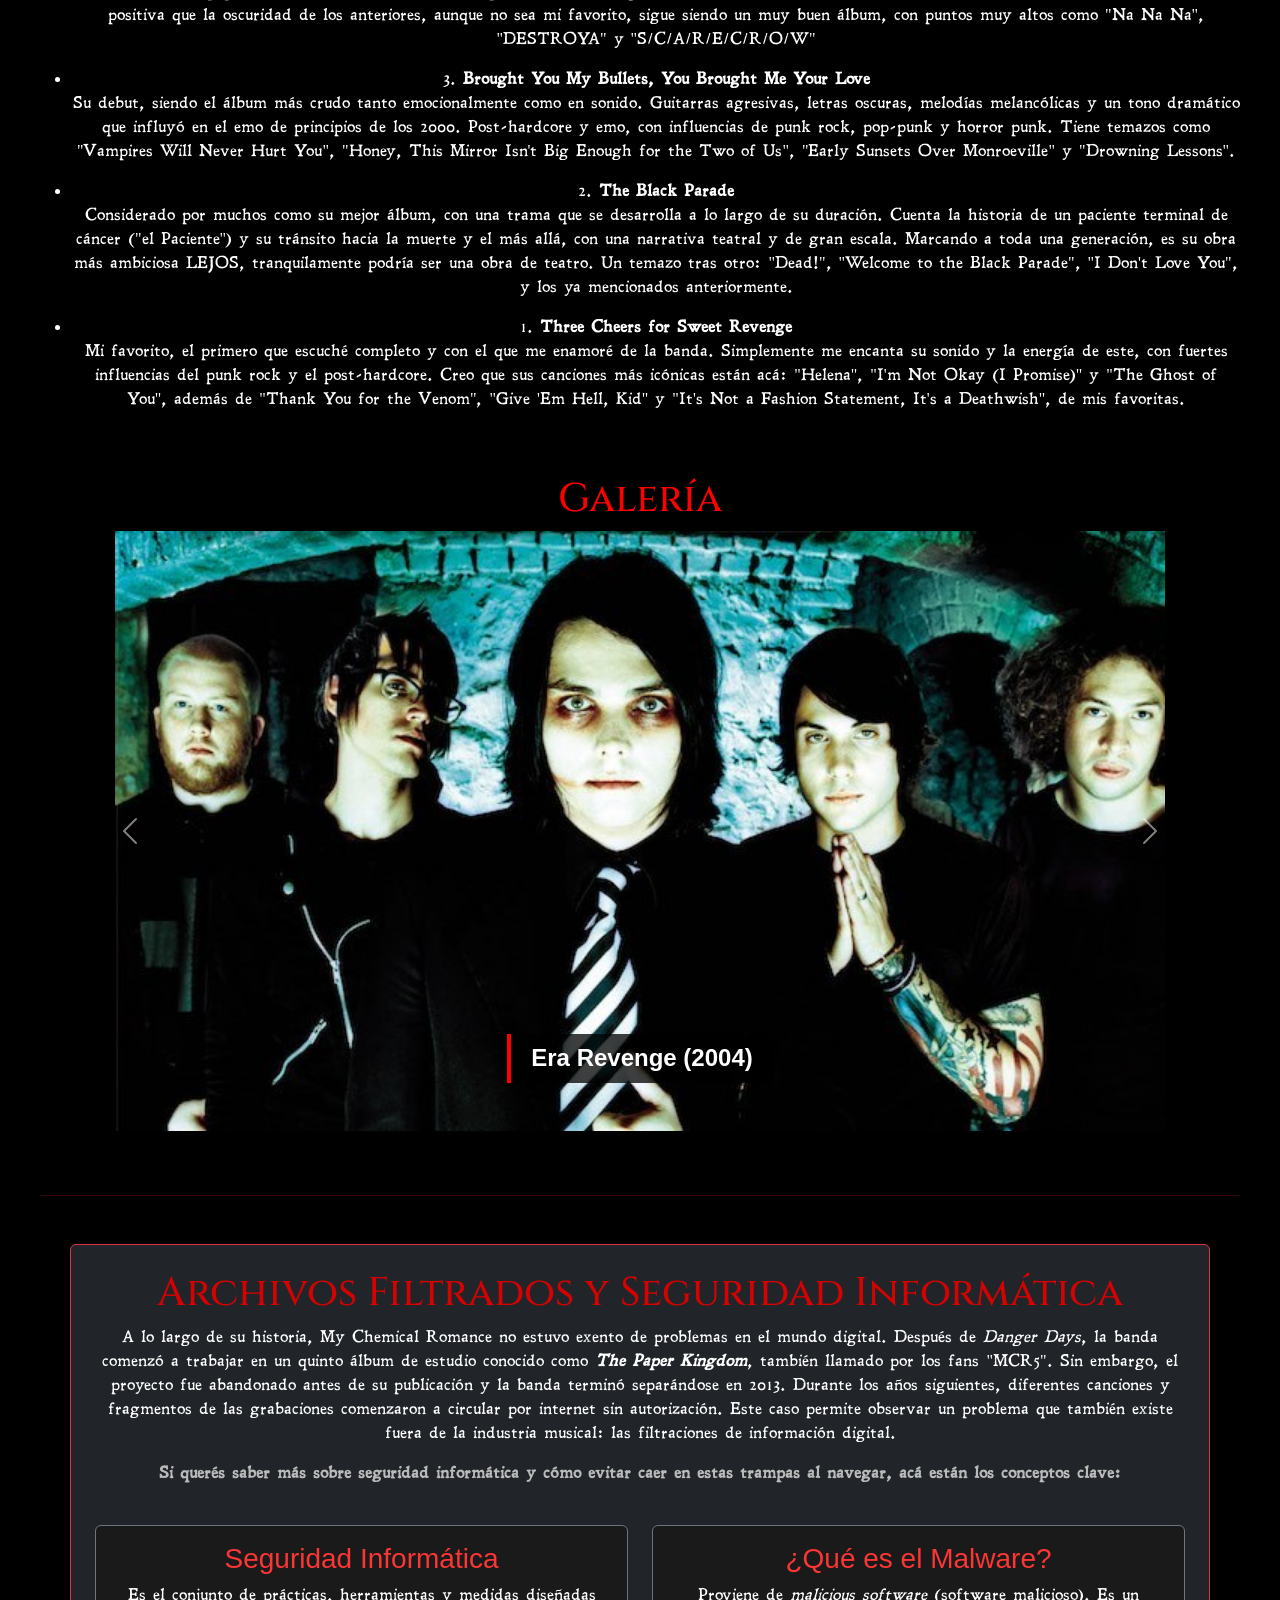
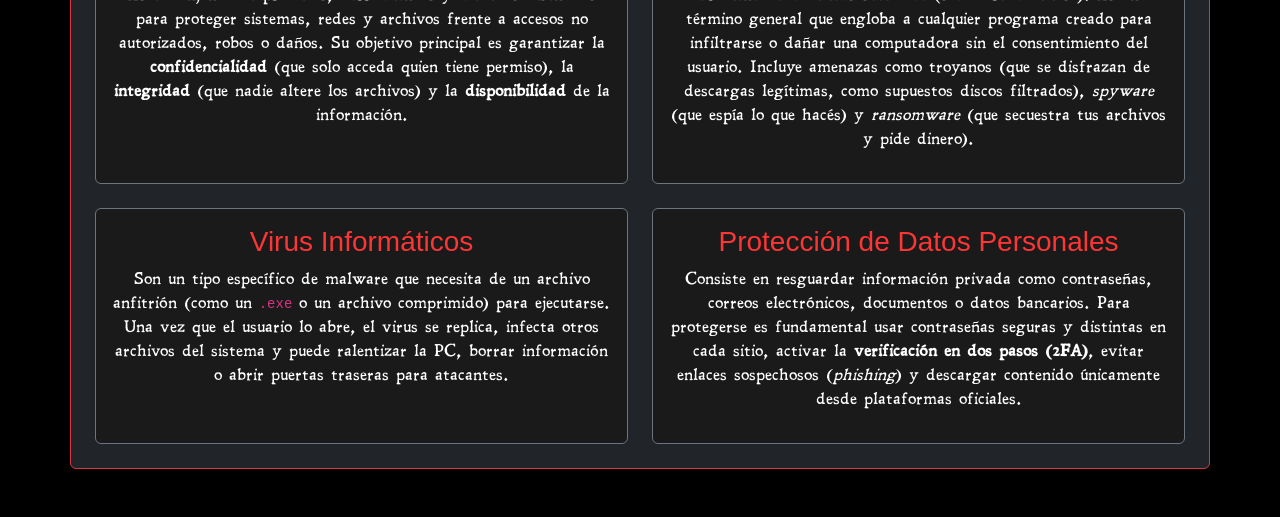
==== commit 0251bb3b: "Add files via upload" ====
--- a/index.html
+++ b/index.html
@@ -36,9 +36,7 @@
                 <a class="nav-link active" aria-current="page" href="#historia">Historia</a>
               </li>
                <li class="nav-item"><a class="nav-link" href="#int">Integrantes</a></li>
-              <li class="nav-item"><a class="nav-link" href="#opinion">Opinión</a></li>
-              <li class="nav-item"><a class="nav-link" href="#galeria">Galería</a></li>
-              <li class="nav-item dropdown">
+                <li class="nav-item dropdown">
                 <a
                   class="nav-link dropdown-toggle"
                   href="#album"
@@ -55,6 +53,9 @@
                   <li><a class="dropdown-item" href="#death">May Death Never Stop You</a></li>
                 </ul>
               </li>
+              <li class="nav-item"><a class="nav-link" href="#opinion">Opinión</a></li>
+              <li class="nav-item"><a class="nav-link" href="#galeria">Galería</a></li>
+             
             </ul>
 
           </div>
